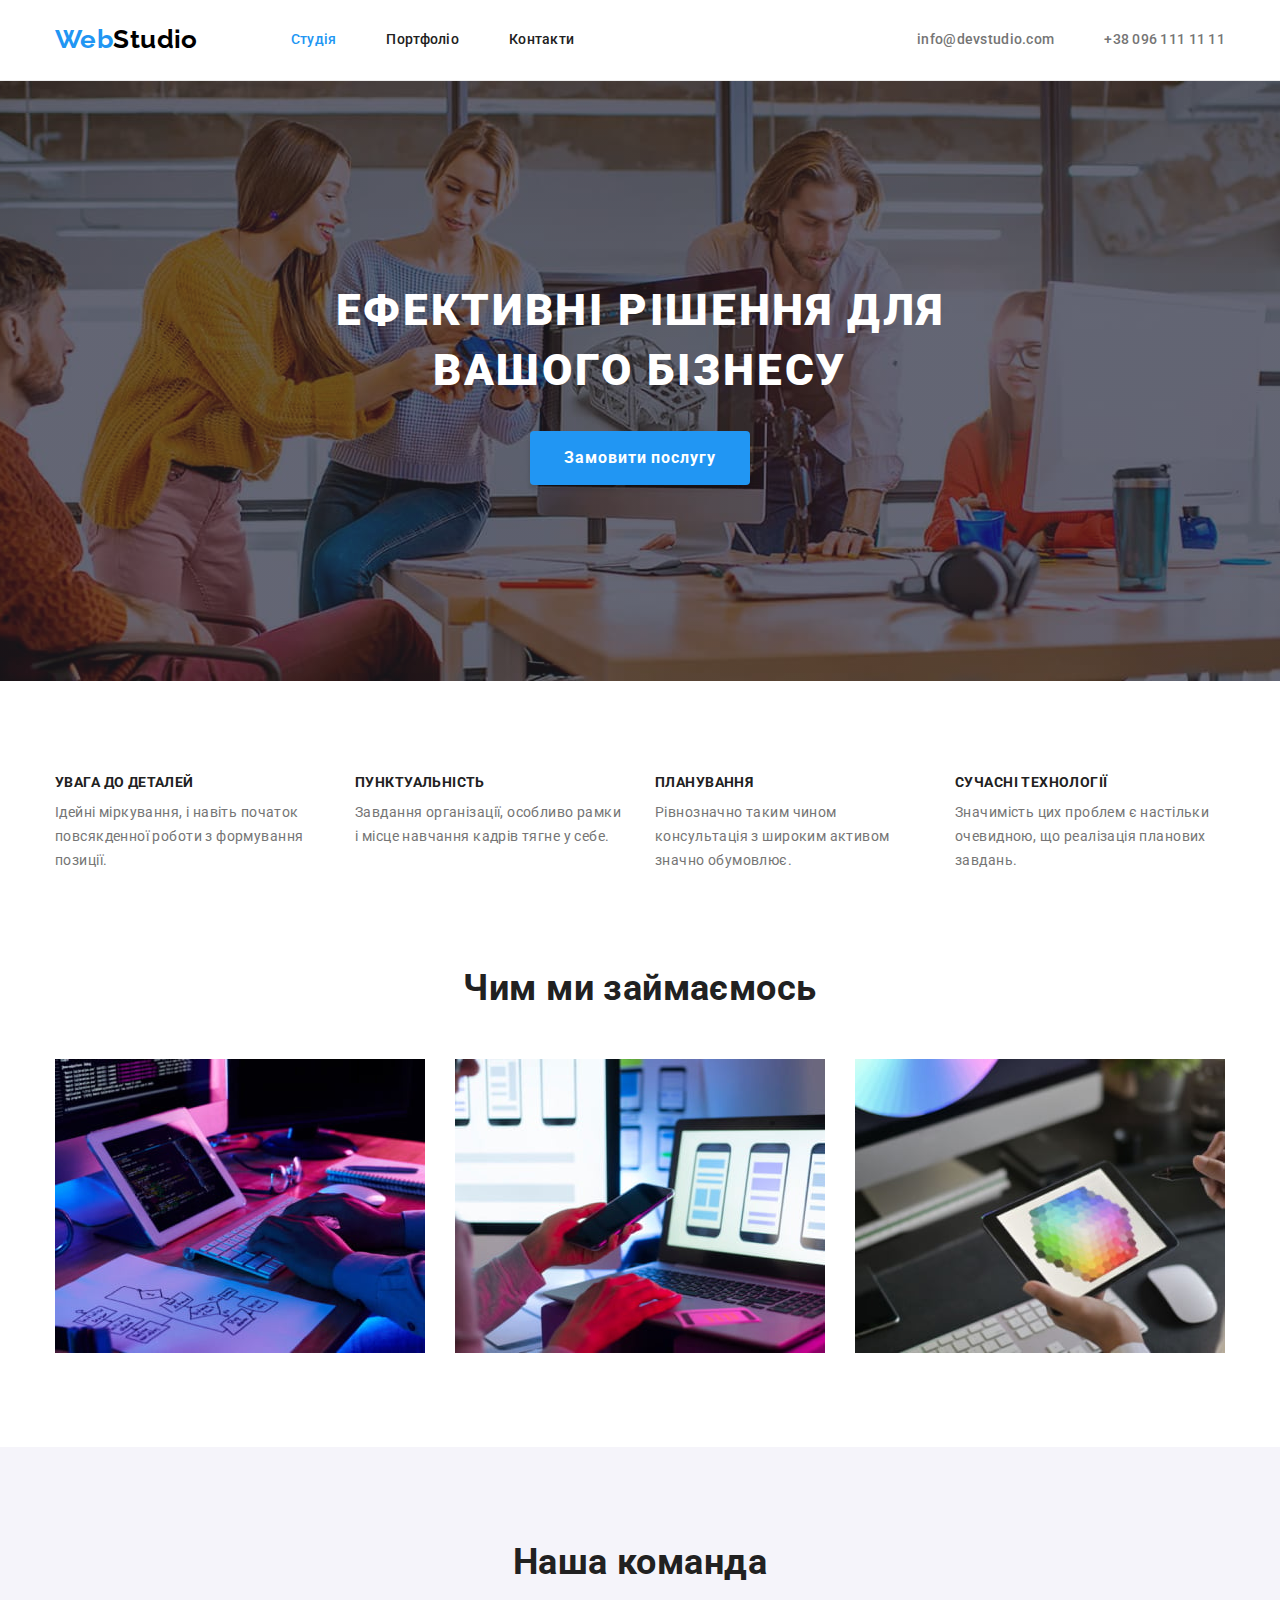
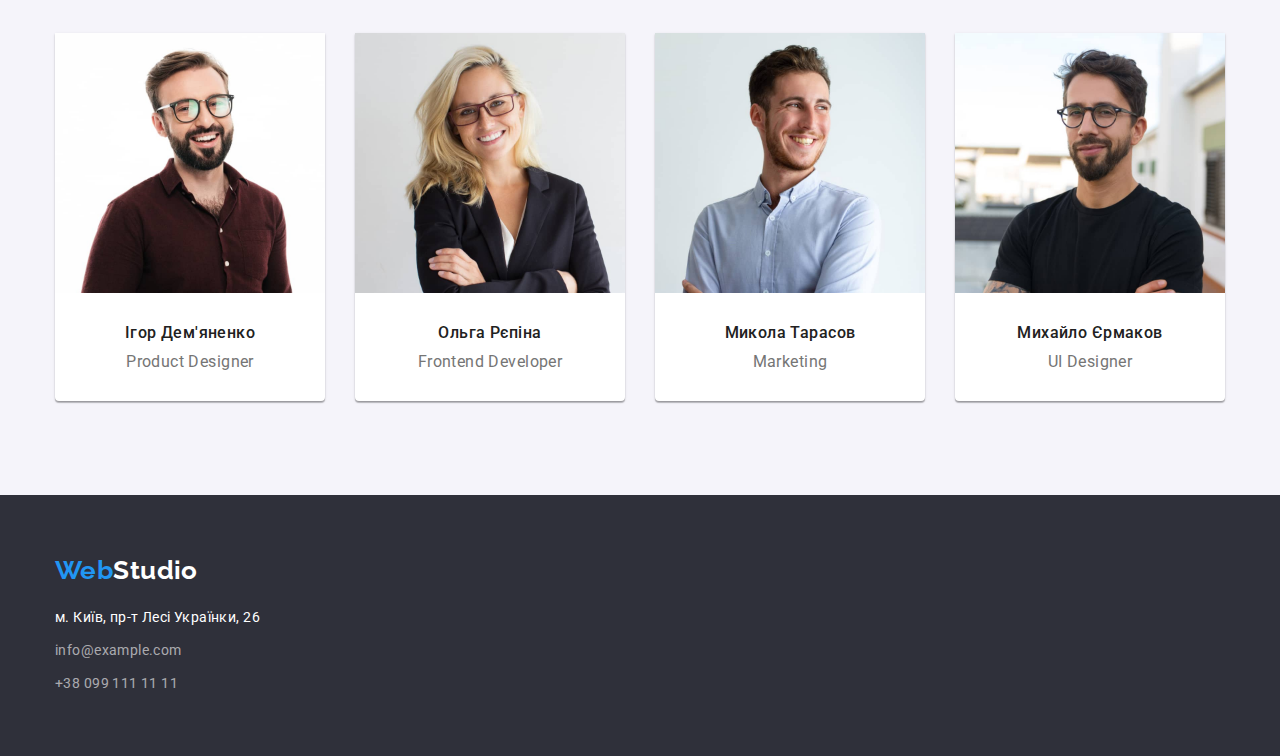
==== index.html @ bf9f51f3 "Upgrade html css" ====
<!DOCTYPE html>
<html lang="uk">
<head>
    <meta charset="UTF-8" />
    <meta http-equiv="X-UA-Compatible" content="IE=edge" />
    <meta name="viewport" content="width=device-width, initial-scale=1.0" />
    <title>Web Studio (Version 2.1)</title>
    <link
        href="https://fonts.googleapis.com/css2?family=Raleway:wght@700&family=Roboto:wght@400;500;700;900&display=swap"
        rel="stylesheet">
    <link rel="stylesheet"
        href="https://cdnjs.cloudflare.com/ajax/libs/modern-normalize/1.1.0/modern-normalize.min.css">
    <link rel="stylesheet" href="./css/styles.css">
</head>

<body>
    <!--header-->
    <header class="header">
        <div class="container">
            <nav class="nav">
                <a class="header-logo" href="./index.html"><span class="logo-web">Web</span>Studio</a>
                <ul class="main-nav">
                    <li class="main-nav-item">
                        <a class="nav-li current" href="./index.html">Студія</a>
                    </li>
                    <li class="main-nav-item">
                        <a class="nav-li" href="./portfolio.html">Портфоліо</a>
                    </li>
                    <li class="main-nav-item"><a class="nav-li" href="">Контакти</a></li>
                </ul>
            </nav>
            <ul class="header-contacts">
                <li class="header-contacts-item">
                    <a class="contacts-links" href="mailto:info@devstudio.com">info@devstudio.com</a>
                </li>
                <li class="header-contacts-item">
                    <a class="contacts-links" href="tel:+380961111111">+38 096 111 11 11</a>
                </li>
            </ul>
        </div>
    </header>

    <main>
        <!-- hero -->
        <section class="main-section">
            <div class="container">
                <h1 class="main-title">Ефективні рішення для вашого бізнесу</h1>
                <button class="main-btn" type="button">Замовити послугу</button>
            </div>
        </section>

        <section class="section preference">
            <div class="container">
                <h2 class="visually-hidden">Наші переваги</h2>
                <ul class="preference-list">
                    <li class="preference-item">
                        <h3 class="preference-title">Увага до деталей</h3>
                        <p class="preference-descr">
                            Ідейні міркування, і навіть початок повсякденної роботи з формування позиції.
                        </p>
                    </li>
                    <li class="preference-item">
                        <h3 class="preference-title">Пунктуальність</h3>
                        <p class="preference-descr">
                            Завдання організації, особливо рамки і місце навчання кадрів тягне у себе.
                        </p>
                    </li>
                    <li class="preference-item">
                        <h3 class="preference-title">Планування</h3>
                        <p class="preference-descr">
                            Рівнозначно таким чином консультація з широким активом значно обумовлює.
                        </p>
                    </li>
                    <li class="preference-item">
                        <h3 class="preference-title">Сучасні технології</h3>
                        <p class="preference-descr">
                            Значимість цих проблем є настільки очевидною, що реалізація планових завдань.
                        </p>
                    </li>
                </ul>
            </div>
        </section>

        <!--work-->
        <section class="section work">
            <div class="container">
                <h2 class="work-title">Чим ми займаємось</h2>
                <ul class="work-list">
                    <li class="work-item">
                        <img class="picture" src="./images/box-1.jpg" alt="Фото з компьютером" width="370"
                            height="294" />
                    </li>
                    <li class="work-item">
                        <img class="picture" src="./images/box-2.jpg" alt="Фото з ноутбуком" width="370" height="294" />
                    </li>
                    <li class="work-item">
                        <img class="picture" src="./images/box-3.jpg" alt="Фото з планшетом" width="370" height="294" />
                    </li>
                </ul>
            </div>
        </section>

        <!--team-->
        <section class="section team">
            <div class="container">
                <h2 class="team-title">Наша команда</h2>
                <ul class="team-list">
                    <li class="team-member">
                        <img class="picture" src="./images/img-1.jpg" alt="Ігор Дем'яненко Дизайнер в команді"
                            width="270" height="260" />
                        <div class="team-card">
                            <h3 class="member-team-title">Ігор Дем'яненко</h3>
                            <p class="member-team-descr">Product Designer</p>
                        </div>
                    </li>
                    <li class="team-member">
                        <img class="picture" src="./images/img-2.jpg" alt="Ольга Рєпіна Розробник в команді" width="270"
                            height="260" />
                        <div class="team-card">
                            <h3 class="member-team-title">Ольга Рєпіна</h3>
                            <p class="member-team-descr">Frontend Developer</p>
                        </div>
                    </li>
                    <li class="team-member">
                        <img class="picture" src="./images/img-3.jpg" alt="Микола Тарасов Маркетолог в команді"
                            width="270" height="260" />
                        <div class="team-card">
                            <h3 class="member-team-title">Микола Тарасов</h3>
                            <p class="member-team-descr">Marketing</p>
                        </div>
                    </li>
                    <li class="team-member">
                        <img class="picture" src="./images/img-4.jpg" alt="Михайло Єрмаков Дизайнер в команді"
                            width="270" height="260" />
                        <div class="team-card">
                            <h3 class="member-team-title">Михайло Єрмаков</h3>
                            <p class="member-team-descr">UI Designer</p>
                        </div>
                    </li>
                </ul>
            </div>
        </section>
    </main>

    <!--footer-->
    <footer class="footer">
        <div class="container">
            <a class="footer-logo" href="./index.html"><span class="logo-web">Web</span>Studio</a>
            <address class="footer-adress">
                <ul>
                    <li class="adress-item"><a
                            href="https://www.google.com/maps/place/бульвар+Лесі+Українки,+26,+Київ,+02000/@50.4265807,30.5361971,17z/data=!3m1!4b1!4m5!3m4!1s0x40d4cf0e033ecbe9:0x57a4dffefec77da0!8m2!3d50.4265807!4d30.5383858"
                            target="_blank" rel="noreferrer noopener" class="address-map-link">м. Київ, пр-т Лесі
                            Українки, 26</a></li>
                    <li class="adress-item">
                        <a class="footer-contacts" href="mailto:info@example.com">info@example.com</a>
                    </li>
                    <li class="adress-item">
                        <a class="footer-contacts" href="tel:+380991111111">+38 099 111 11 11</a>
                    </li>
                </ul>
            </address>
        </div>
    </footer>
</body>

</html>
---- css/styles.css ----
:root {
    --primary-text-color: #757575;
    --title-text-color: #212121;
    --accent-color: #2196f3;
    --logo-header-color: #000000;
    --footer-contact-text: rgba(255, 255, 255, 0.6);
    --primary-white-color: #ffffff;
    --intermediate-background-color: #f5f4fa;
    --secondary-background-color: #2f303a;
    --hover-main-btn: #188ce8;
    --font-family-primary: 'Roboto', sans-serif;
    --border-color: #ececec;
    --border-portfolio-color: #eeeeee;
}

/* normalize */
html {
    box-sizing: border-box;
}

*,
*::before,
*::after {
    box-sizing: inherit;
}

h1,
h2,
h3,
p {
    margin-top: 0;
    margin-bottom: 0;
}

ul {
    list-style: none;
    padding: 0;
    margin: 0;
}

a {
    text-decoration: none;
    color: inherit;
}

address {
    font-style: normal;
}

/* base */
body {
    color: var(--primary-text-color);
    font-family: var(--font-family-primary);
    font-size: 14px;
    line-height: 1.7;
    letter-spacing: 0.03em;
    background-color: var(--primary-white-color);
}

.section {
    padding-top: 94px;
    padding-bottom: 94px;
}

.container {
    width: 1200px;
    margin-left: auto;
    margin-right: auto;
    padding-left: 15px;
    padding-right: 15px;
}

/* header */
.header-logo {
    font-family: "Raleway", sans-serif;
    color: var(--logo-header-color);
    display: block;
    padding-bottom: 25px;
    padding-top: 24px;
    margin-right: 93px;
    font-weight: 700;
    font-size: 26px;
    line-height: 1.19;
}

.logo-web {
    color: var(--accent-color);
}

.nav-li {
    display: block;
    padding-top: 32px;
    padding-bottom: 32px;
    color: var(--title-text-color);
    text-decoration: none;
    font-weight: 500;
    line-height: 1.14;
    letter-spacing: 0.02em;
}

.current,
.nav-li:hover,
.nav-li:focus,
.contacts-links:hover,
.contacts-links:focus {
    color: var(--accent-color);
}

.contacts-links {
    display: block;
    padding-top: 32px;
    padding-bottom: 32px;
    text-decoration: none;
    color: var(--primary-text-color);
    font-weight: 500;
    line-height: 1.14;
    letter-spacing: 0.02em;
}

.container {
    width: 1200px;
    padding-left: 15px;
    padding-right: 15px;
    margin: auto;
}

.header {
    border-bottom: 1px solid var(--border-color);
}

.main-nav,
.header-contacts,
.nav {
    display: flex;
}

.header .container {
    display: flex;
    justify-content: space-between;
}

.main-nav-item:not(:last-child),
.header-contacts-item:nth-child(1) {
    margin-right: 50px;
}

/* hero */

.main-section {
    max-width: 1600px;
    height: 600px;
    margin-left: auto;
    margin-right: auto;
    background-color: var(--secondary-background-color);
    background-image: linear-gradient(rgba(47, 48, 58, 0.4),
    rgba(47, 48, 58, 0.4)),
    url(/images/header-img.jpg);
    background-size: cover;
    background-repeat: no-repeat;
    background-position: center;
    padding-top: 200px;
    padding-bottom: 200px;
    text-align: center;
}

.main-title {
    margin-bottom: 30px;
    padding-left: 252px;
    padding-right: 252px;
    color: var(--primary-white-color);
    font-weight: 900;
    font-size: 44px;
    line-height: 1.36;
    letter-spacing: 0.06em;
    text-transform: uppercase;
}

.main-btn {
    background-color: var(--accent-color);
    color: var(--primary-white-color);
    box-shadow: 0px 4px 4px rgba(0, 0, 0, 0.15);
    border-color: transparent;
    cursor: pointer;
    border-radius: 4px;
    font-weight: 700;
    font-size: 16px;
    letter-spacing: 0.06em;
    line-height: 1.88;
    font-size: 16px;
    min-width: 200px;
    padding: 10px 32px;
}

.main-btn:hover,
.main-btn:focus {
    background-color: var(--hover-main-btn);
}

.preference-title {
    margin-bottom: 10px;
    color: var(--title-text-color);
    font-weight: 700;
    font-size: 14px;
    line-height: 1.14;
    text-transform: uppercase;
}

.preference-descr {
    color: var(--primary-text-color);
    line-height: 1.71;
}

.visually-hidden {
    position: absolute;
    width: 1px;
    height: 1px;
    margin: -1px;
    border: 0;
    padding: 0;
    white-space: nowrap;
    clip-path: inset(100%);
    clip: rect(0 0 0 0);
    overflow: hidden;
}

.preference-list {
    display: flex;
}

.preference-item {
    width: 270px;
}

.preference-item:not(:last-child) {
    margin-right: 30px;
}

.section.work {
    padding-top: 0px;
}

.work-title,
.team-title {
    margin-bottom: 50px;
    color: var(--title-text-color);
    font-weight: 700;
    font-size: 36px;
    line-height: 1.17;
    text-align: center;
}

.work-list {
    display: flex;
    justify-content: space-between;
}

.work-item {
    display: block;
}

.team {
    padding-top: 94px;
    padding-bottom: 94px;
    background-color: var(--intermediate-background-color);
}

.member-team-title {
    margin-bottom: 10px;
    color: var(--title-text-color);
    font-weight: 500;
    font-size: 16px;
    line-height: 1.19;
}

.member-team-descr {
    color: var(--primary-text-color);
    font-size: 16px;
    line-height: 1.19;
}

.team-list {
    display: flex;
    justify-content: space-between;
}

.team-card {
    padding-top: 30px;
    padding-bottom: 30px;
    text-align: center;
}

.team-member {
    box-shadow: 0px 1px 3px rgba(0, 0, 0, 0.12), 0px 1px 1px rgba(0, 0, 0, 0.14), 0px 2px 1px rgba(0, 0, 0, 0.2);
    border-radius: 0px 0px 4px 4px;
    background-color: var(--primary-white-color);
}

/* Page portfolio */

.filter-list {
    display: flex;
    justify-content: center;
    margin-bottom: 50px;
}

.filter-item:not(:last-child) {
    margin-right: 10px;
}

.filter-btn {
    min-width: 73px;
    padding: 6px 22px;
    color: var(--title-text-color);
    background-color: var(--intermediate-background-color);
    cursor: pointer;
    font-weight: 500;
    font-size: 16px;
    line-height: 1.62;
    border-color: transparent;
    border-radius: 4px;
}

.filter-btn:hover,
.filter-btn:focus {
    color: var(--primary-white-color);
    background-color: var(--accent-color);
    box-shadow: 0px 3px 1px rgba(0, 0, 0, 0.1), 0px 1px 2px rgba(0, 0, 0, 0.08), 0px 2px 2px rgba(0, 0, 0, 0.12);
}

.portfolio-list {
    display: flex;
    flex-wrap: wrap;
}

.portfolio-list-item {
    flex-basis: calc((100% - 60px) / 3);
    margin-right: 30px;
    margin-bottom: 30px;
}

.portfolio-list-item:nth-child(3n) {
    margin-right: 0px;
}

.portfolio-list-item:nth-child(n + 7) {
    margin-bottom: 0px;
}

.picture {
    display: block;
    max-width: 100%;
    height: auto;
}

.card-bottom {
    padding-bottom: 20px;
    padding-top: 20px;
    padding-left: 24px;
    border: 1px solid var(--border-portfolio-color);
    border-top-width: 0px;
}

.portfolio-list-title {
    margin-bottom: 4px;
    color: var(--title-text-color);
    font-weight: 700;
    font-size: 18px;
    line-height: 2;
    letter-spacing: 0.06em;
}

.portfolio-list-descr {
    color: var(--primary-text-color);
    font-size: 16px;
    line-height: 1.88;
}


/* footer */
.footer {
    padding-top: 60px;
    padding-bottom: 60px;
    background-color: var(--secondary-background-color);
}

.footer-logo {
    display: inline-block;
    margin-bottom: 20px;
    font-family: "Raleway", sans-serif;
    color: var(--primary-white-color);
    text-decoration: none;
    font-weight: 700;
    font-size: 26px;
    line-height: 1.19;
}

.footer-adress {
    color: var(--primary-white-color);
    font-style: normal;
    line-height: 1.71;
}

.footer-contacts {
    text-decoration: none;
    color: var(--footer-contact-text);
}

.adress-item:nth-child(-n + 2) {
    margin-bottom: 9px;
}

.footer-contacts:hover,
.footer-contacts:focus {
    color: var(--accent-color);
}
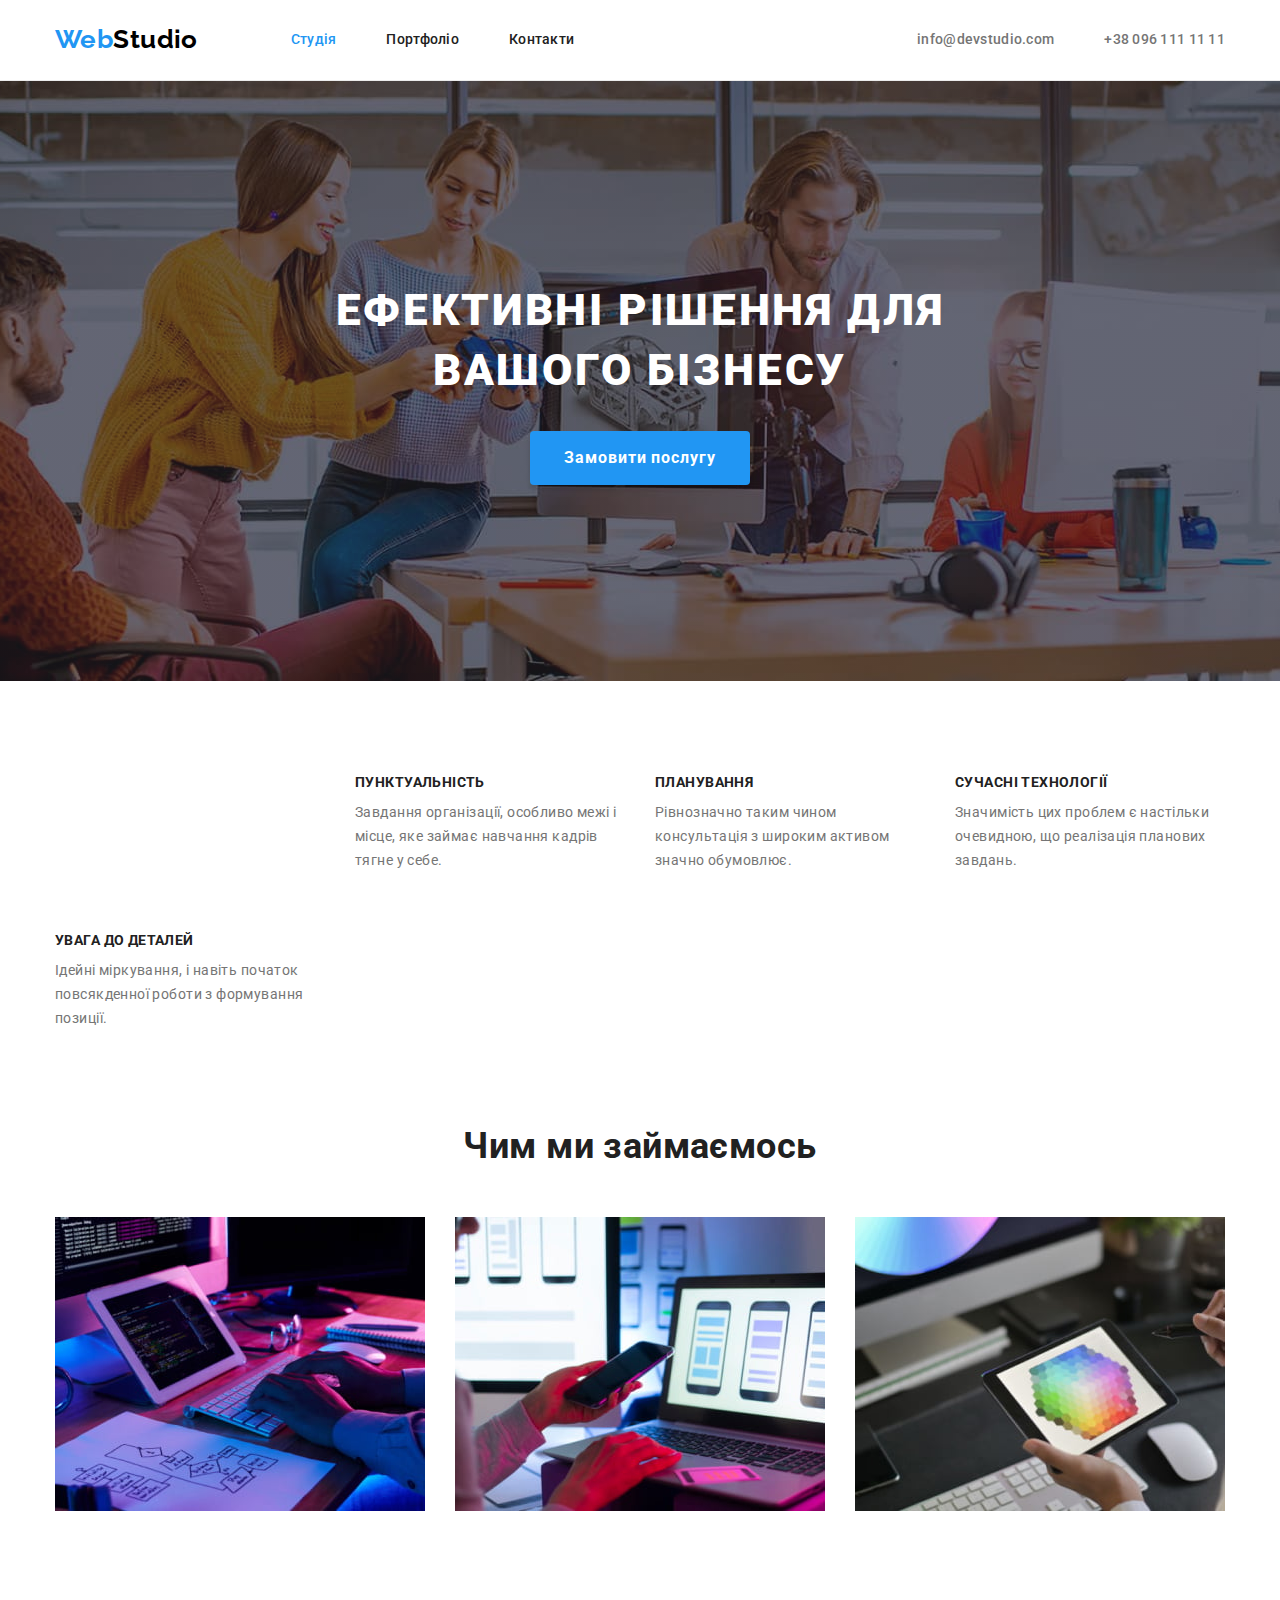
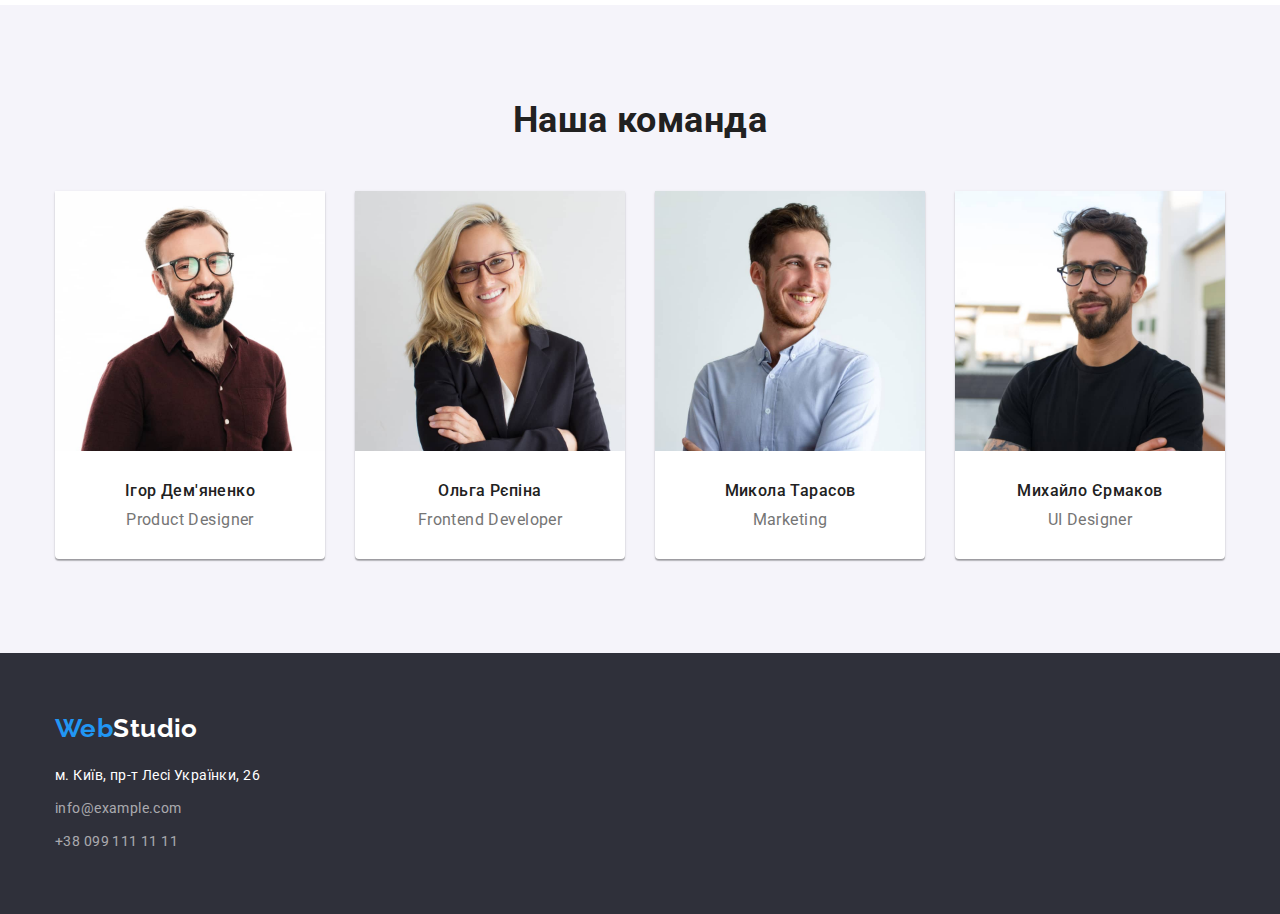
==== commit e47d29ec: "Update html css" ====
--- a/index.html
+++ b/index.html
@@ -31,7 +31,9 @@
             </nav>
             <ul class="header-contacts">
                 <li class="header-contacts-item">
+                    
                     <a class="contacts-links" href="mailto:info@devstudio.com">info@devstudio.com</a>
+                    
                 </li>
                 <li class="header-contacts-item">
                     <a class="contacts-links" href="tel:+380961111111">+38 096 111 11 11</a>
@@ -54,15 +56,22 @@
                 <h2 class="visually-hidden">Наші переваги</h2>
                 <ul class="preference-list">
                     <li class="preference-item">
+                        <div class="preference-item-div">
+                            <svg class="preference-icon" width="70px" heigth="70px">
+
+                            </svg>
+
+                            
                         <h3 class="preference-title">Увага до деталей</h3>
                         <p class="preference-descr">
                             Ідейні міркування, і навіть початок повсякденної роботи з формування позиції.
                         </p>
+                        </div>
                     </li>
                     <li class="preference-item">
                         <h3 class="preference-title">Пунктуальність</h3>
                         <p class="preference-descr">
-                            Завдання організації, особливо рамки і місце навчання кадрів тягне у себе.
+                            Завдання організації, особливо межі і місце, яке займає навчання кадрів тягне у себе.
                         </p>
                     </li>
                     <li class="preference-item">
--- a/css/styles.css
+++ b/css/styles.css
@@ -11,17 +11,14 @@
     --font-family-primary: 'Roboto', sans-serif;
     --border-color: #ececec;
     --border-portfolio-color: #eeeeee;
+    --hero-background: #c4c4c4;
 }
 
 /* normalize */
-html {
-    box-sizing: border-box;
-}
-
 *,
 *::before,
 *::after {
-    box-sizing: inherit;
+    box-sizing: border-box;
 }
 
 h1,
@@ -107,10 +104,10 @@
 }
 
 .contacts-links {
-    display: block;
+    display: flex;
+    align-items: center;
     padding-top: 32px;
     padding-bottom: 32px;
-    text-decoration: none;
     color: var(--primary-text-color);
     font-weight: 500;
     line-height: 1.14;
@@ -151,10 +148,10 @@
     height: 600px;
     margin-left: auto;
     margin-right: auto;
-    background-color: var(--secondary-background-color);
+    background-color: var(--hero-background);
     background-image: linear-gradient(rgba(47, 48, 58, 0.4),
     rgba(47, 48, 58, 0.4)),
-    url(/images/header-img.jpg);
+    url(../images/header-img.jpg);
     background-size: cover;
     background-repeat: no-repeat;
     background-position: center;
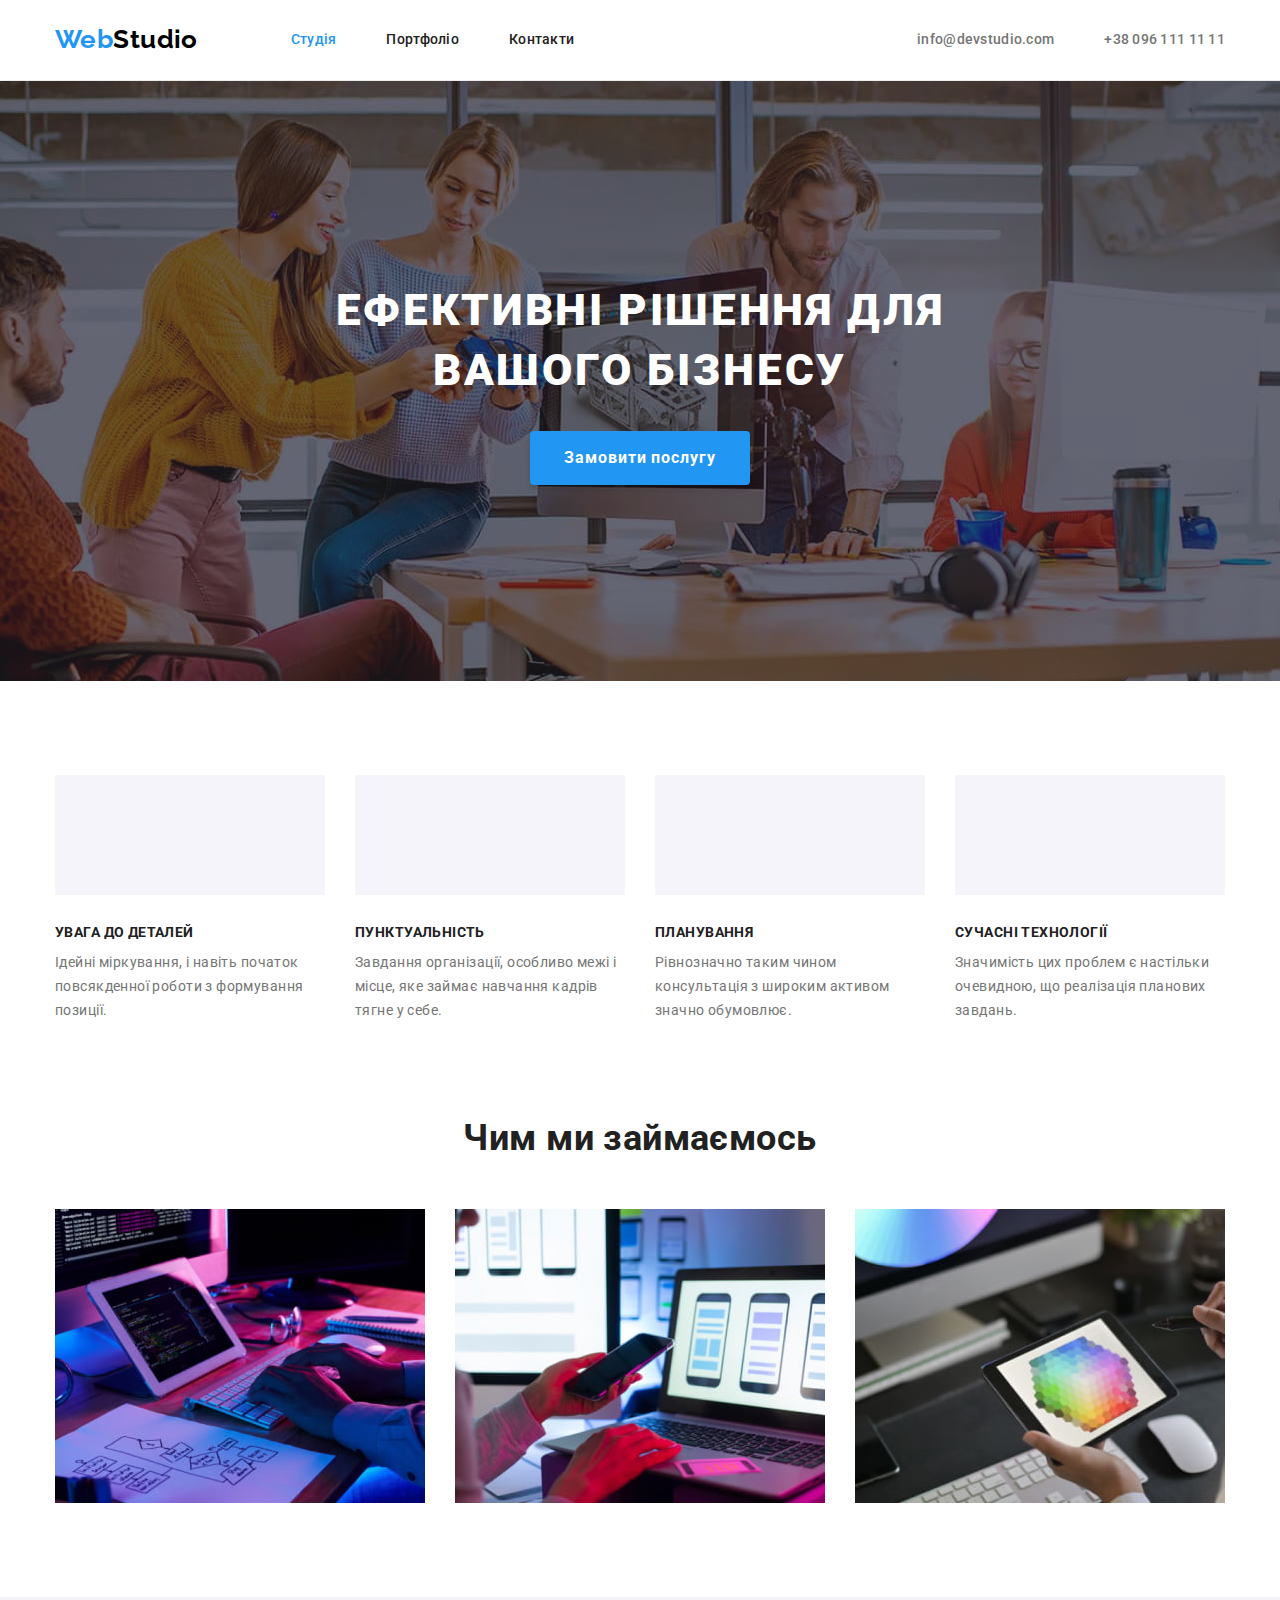
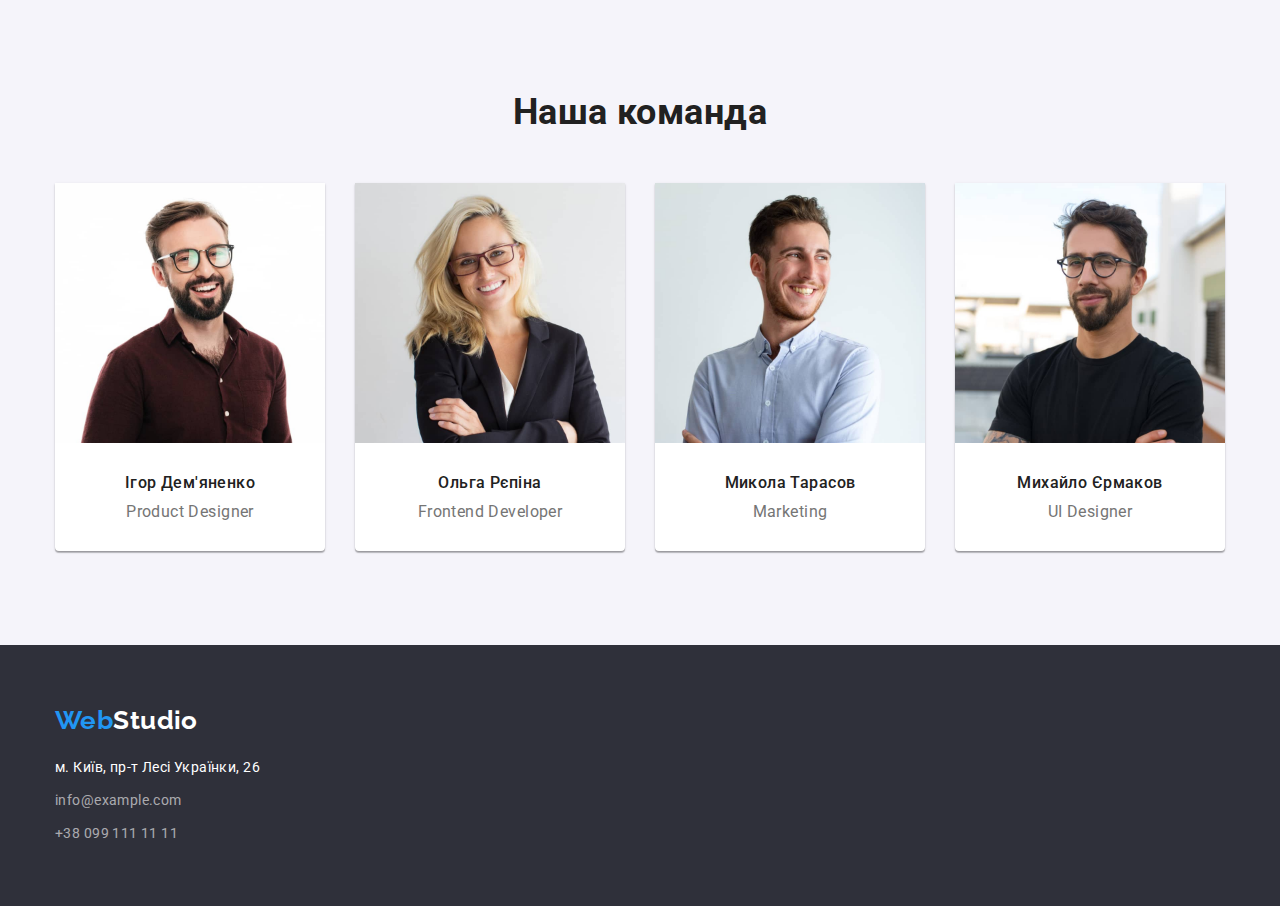
==== commit 285d61a1: "update html css" ====
--- a/index.html
+++ b/index.html
@@ -32,7 +32,11 @@
             <ul class="header-contacts">
                 <li class="header-contacts-item">
                     
-                    <a class="contacts-links" href="mailto:info@devstudio.com">info@devstudio.com</a>
+                    <a class="contacts-links" href="mailto:info@devstudio.com">
+                        <svg class="header-icon" width="16px" height="12px">
+                            <use href="./images/sprite-icon.svg#icon-header-mail-icon"></use>
+                        </svg>
+                        info@devstudio.com</a>
                     
                 </li>
                 <li class="header-contacts-item">
@@ -58,29 +62,40 @@
                     <li class="preference-item">
                         <div class="preference-item-div">
                             <svg class="preference-icon" width="70px" heigth="70px">
-
                             </svg>
-
-                            
+                        </div>
                         <h3 class="preference-title">Увага до деталей</h3>
                         <p class="preference-descr">
                             Ідейні міркування, і навіть початок повсякденної роботи з формування позиції.
                         </p>
-                        </div>
+
                     </li>
                     <li class="preference-item">
+                        <div class="preference-item-div">
+                            <svg class="preference-icon" width="70px" heigth="70px">
+                                <use href="./images/sprite-icon.svg#icon-preference-clock-icon"></use>
+                            </svg>
+                        </div>
                         <h3 class="preference-title">Пунктуальність</h3>
                         <p class="preference-descr">
                             Завдання організації, особливо межі і місце, яке займає навчання кадрів тягне у себе.
                         </p>
                     </li>
                     <li class="preference-item">
+                        <div class="preference-item-div">
+                            <svg class="preference-icon" width="70px" heigth="70px">
+                            </svg>
+                        </div>
                         <h3 class="preference-title">Планування</h3>
                         <p class="preference-descr">
                             Рівнозначно таким чином консультація з широким активом значно обумовлює.
                         </p>
                     </li>
                     <li class="preference-item">
+                        <div class="preference-item-div">
+                            <svg class="preference-icon" width="70px" heigth="70px">
+                            </svg>
+                        </div>
                         <h3 class="preference-title">Сучасні технології</h3>
                         <p class="preference-descr">
                             Значимість цих проблем є настільки очевидною, що реалізація планових завдань.
--- a/css/styles.css
+++ b/css/styles.css
@@ -193,6 +193,16 @@
     background-color: var(--hover-main-btn);
 }
 
+.preference-item-div{
+    display: flex;
+    justify-content: center;
+    align-items: center;
+    width: 270px;
+    height: 120px;
+    margin-bottom: 30px;
+    background-color: var(--intermediate-background-color);
+}
+
 .preference-title {
     margin-bottom: 10px;
     color: var(--title-text-color);
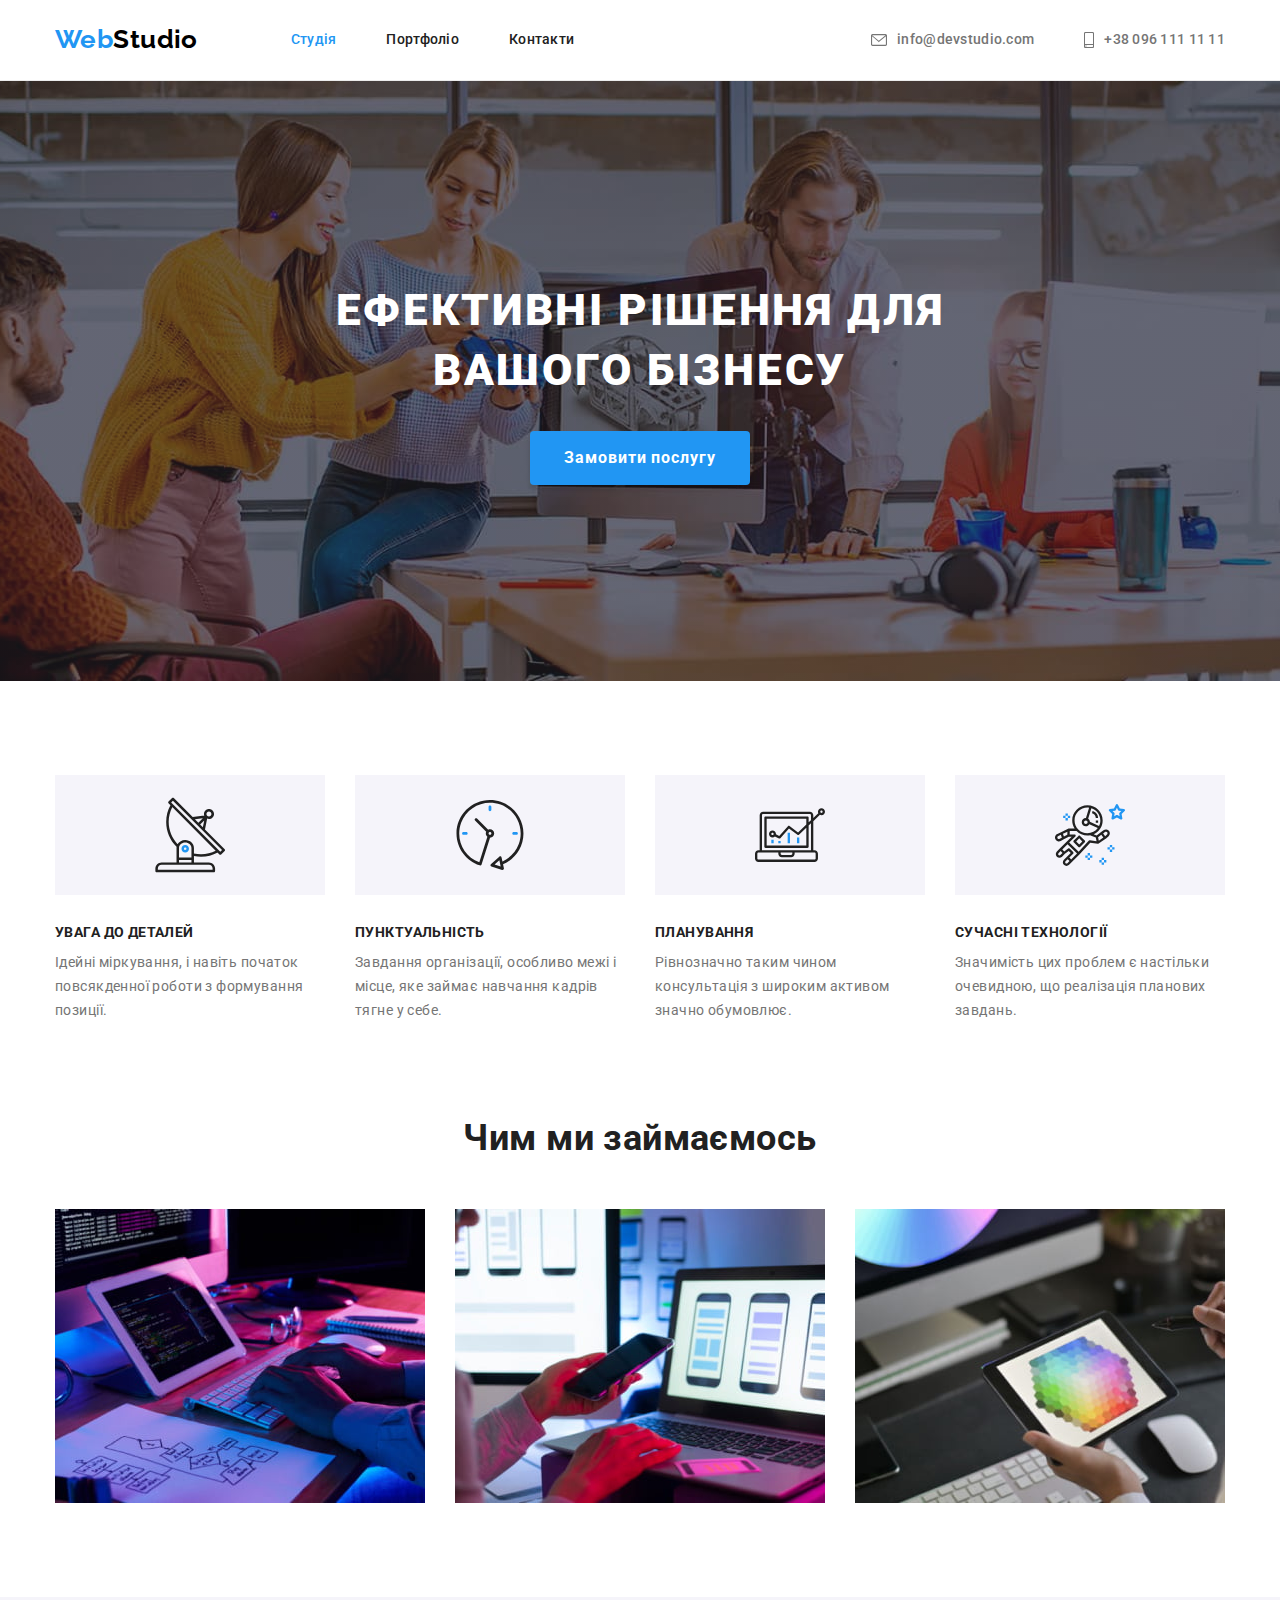
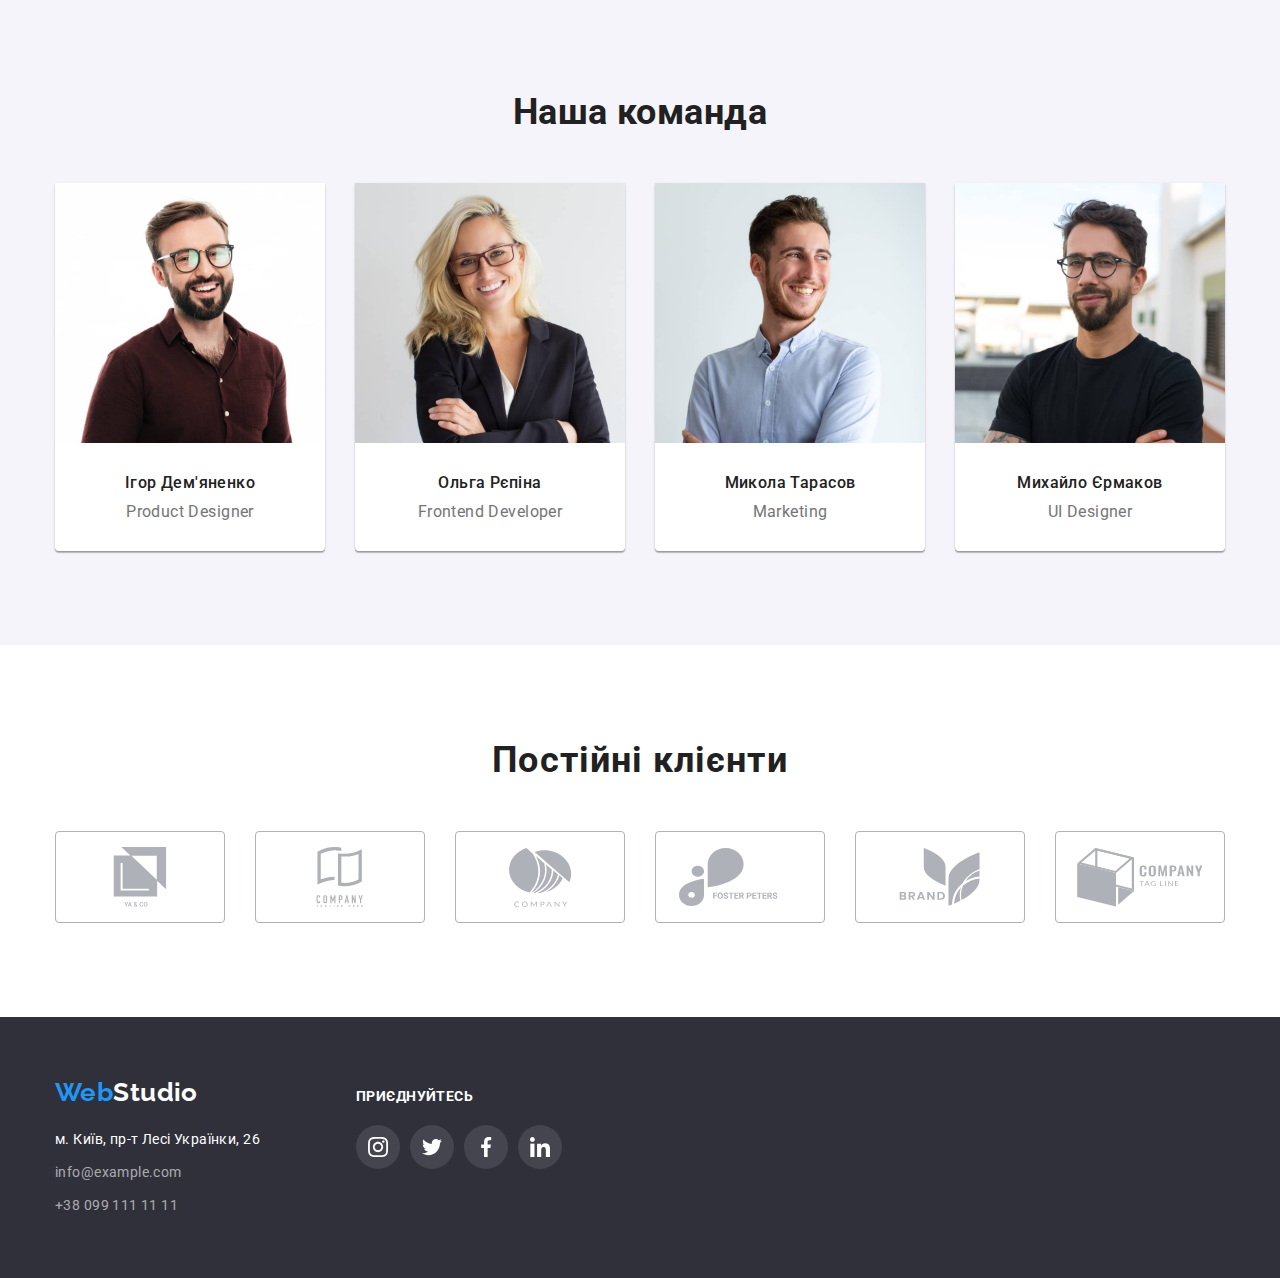
==== commit 2ce1f167: "Update hyml css" ====
--- a/index.html
+++ b/index.html
@@ -34,13 +34,17 @@
                     
                     <a class="contacts-links" href="mailto:info@devstudio.com">
                         <svg class="header-icon" width="16px" height="12px">
-                            <use href="./images/sprite-icon.svg#icon-header-mail-icon"></use>
+                            <use href="./images/symbol-defs.svg#header-mail-icon"></use>
                         </svg>
                         info@devstudio.com</a>
                     
                 </li>
                 <li class="header-contacts-item">
-                    <a class="contacts-links" href="tel:+380961111111">+38 096 111 11 11</a>
+                    <a class="contacts-links" href="tel:+380961111111">
+                        <svg class="header-icon" width="10px" height="16px">
+                            <use href="./images/symbol-defs.svg#header-smartphone-icon"></use>
+                        </svg>
+                        +38 096 111 11 11</a>
                 </li>
             </ul>
         </div>
@@ -54,7 +58,6 @@
                 <button class="main-btn" type="button">Замовити послугу</button>
             </div>
         </section>
-
         <section class="section preference">
             <div class="container">
                 <h2 class="visually-hidden">Наші переваги</h2>
@@ -62,18 +65,18 @@
                     <li class="preference-item">
                         <div class="preference-item-div">
                             <svg class="preference-icon" width="70px" heigth="70px">
+                                <use href="./images/symbol-defs.svg#icon-preference-details-icon"></use>
                             </svg>
                         </div>
                         <h3 class="preference-title">Увага до деталей</h3>
                         <p class="preference-descr">
                             Ідейні міркування, і навіть початок повсякденної роботи з формування позиції.
                         </p>
-
                     </li>
                     <li class="preference-item">
                         <div class="preference-item-div">
                             <svg class="preference-icon" width="70px" heigth="70px">
-                                <use href="./images/sprite-icon.svg#icon-preference-clock-icon"></use>
+                                <use href="./images/symbol-defs.svg#icon-preference-clock-icon"></use>
                             </svg>
                         </div>
                         <h3 class="preference-title">Пунктуальність</h3>
@@ -84,6 +87,7 @@
                     <li class="preference-item">
                         <div class="preference-item-div">
                             <svg class="preference-icon" width="70px" heigth="70px">
+                                <use href="./images/symbol-defs.svg#icon-preference-diagram-icon"></use>
                             </svg>
                         </div>
                         <h3 class="preference-title">Планування</h3>
@@ -94,6 +98,7 @@
                     <li class="preference-item">
                         <div class="preference-item-div">
                             <svg class="preference-icon" width="70px" heigth="70px">
+                                <use href="./images/symbol-defs.svg#icon-preference-astronaut-icon"></use>
                             </svg>
                         </div>
                         <h3 class="preference-title">Сучасні технології</h3>
@@ -166,24 +171,148 @@
         </section>
     </main>
 
+    <!--clients-->
+
+    <section class="section clients">
+        <div class="container">
+            <p class="clients-title">Постійні клієнти</p>
+
+            <ul class="clients-list">
+                <li class="clients-item">
+                    <a class="clients-link" href="#">
+                        <div class="clients-border">
+                            <svg class="clients-logo" widht="106" height="60px" aria-label="Перша компанія">
+                                <use href="./images/symbol-defs.svg#icon-company-1">
+                                </use> 
+                            </svg>
+                        </div>
+                    </a>
+                </li>
+                <li class="clients-item">
+                    <a class="clients-link" href="#">
+                        <div class="clients-border">
+                            <svg class="clients-logo" widht="106" height="60px" aria-label="Перша компанія">
+                                <use href="./images/symbol-defs.svg#icon-company-2">
+                                </use>
+                            </svg>
+                        </div>
+                    </a>
+                </li>
+                <li class="clients-item">
+                    <a class="clients-link" href="#">
+                        <div class="clients-border">
+                            <svg class="clients-logo" widht="106" height="60px" aria-label="Перша компанія">
+                                <use href="./images/symbol-defs.svg#icon-company-3">
+                                </use>
+                            </svg>
+                        </div>
+                    </a>
+                </li>
+                <li class="clients-item">
+                    <a class="clients-link" href="#">
+                        <div class="clients-border">
+                            <svg class="clients-logo" widht="106" height="60px" aria-label="Перша компанія">
+                                <use href="./images/symbol-defs.svg#icon-company-4">
+                                </use>
+                            </svg>
+                        </div>
+                    </a>
+                </li>
+                <li class="clients-item">
+                    <a class="clients-link" href="#">
+                        <div class="clients-border">
+                            <svg class="clients-logo" widht="106" height="60px" aria-label="Перша компанія">
+                                <use href="./images/symbol-defs.svg#icon-company-5">
+                                </use>
+                            </svg>
+                        </div>
+                    </a>
+                </li>
+                <li class="clients-item">
+                    <a class="clients-link" href="#">
+                        <div class="clients-border">
+                            <svg class="clients-logo" widht="106" height="60px" aria-label="Перша компанія">
+                                <use href="./images/symbol-defs.svg#icon-company-6">
+                                </use>
+                            </svg>
+                        </div>
+                    </a>
+                </li>
+            </ul>
+        </div>
+    </section>
+
     <!--footer-->
     <footer class="footer">
         <div class="container">
+            <div class="footer-address">
             <a class="footer-logo" href="./index.html"><span class="logo-web">Web</span>Studio</a>
-            <address class="footer-adress">
+            <address class="footer-item">
                 <ul>
-                    <li class="adress-item"><a
+                    <li class="address-item"><a
                             href="https://www.google.com/maps/place/бульвар+Лесі+Українки,+26,+Київ,+02000/@50.4265807,30.5361971,17z/data=!3m1!4b1!4m5!3m4!1s0x40d4cf0e033ecbe9:0x57a4dffefec77da0!8m2!3d50.4265807!4d30.5383858"
                             target="_blank" rel="noreferrer noopener" class="address-map-link">м. Київ, пр-т Лесі
                             Українки, 26</a></li>
-                    <li class="adress-item">
+                    <li class="address-item">
                         <a class="footer-contacts" href="mailto:info@example.com">info@example.com</a>
                     </li>
-                    <li class="adress-item">
+                    <li class="address-item">
                         <a class="footer-contacts" href="tel:+380991111111">+38 099 111 11 11</a>
                     </li>
                 </ul>
             </address>
+            </div>
+
+            <div class="footer-links">
+                <p class="appeal">Приєднуйтесь</p>
+                <ul class="footer-net">
+                    <li class="footer-net-item">
+                        <a class="net-link" href="#"></a>
+                        <div class="cirkle-icon">
+                            <svg class="footer-icon" width="20px" height="20px">
+                                <use href="./images/symbol-defs.svg#icon-instagram-1">
+
+                                </use>
+                            </svg>
+                        </div>
+                    </li>
+                    <li class="footer-net-item">
+                        <a class="net-link" href="#"></a>
+                        <div class="cirkle-icon">
+                            <svg class="footer-icon" width="20px" height="20px">
+                                <use href="./images/symbol-defs.svg#icon-twitter-2">
+                    
+                                </use>
+                            </svg>
+                        </div>
+                    </li>
+
+                    <li class="footer-net-item">
+                        <a class="net-link" href="#"></a>
+                        <div class="cirkle-icon">
+                            <svg class="footer-icon" width="20px" height="20px">
+                                <use href="./images/symbol-defs.svg#icon-facebook-3">
+                    
+                                </use>
+                            </svg>
+                        </div>
+                    </li>
+
+                    <li class="footer-net-item">
+                        <a class="net-link" href="#"></a>
+                        <div class="cirkle-icon">
+                            <svg class="footer-icon" width="20px" height="20px">
+                                <use href="./images/symbol-defs.svg#icon-linkedin-4">
+                    
+                                </use>
+                            </svg>
+                        </div>
+                    </li>
+
+                </ul>
+
+
+            </div>
         </div>
     </footer>
 </body>
--- a/css/styles.css
+++ b/css/styles.css
@@ -12,6 +12,7 @@
     --border-color: #ececec;
     --border-portfolio-color: #eeeeee;
     --hero-background: #c4c4c4;
+    --client-color: #afb1b8;
 }
 
 /* normalize */
@@ -99,8 +100,15 @@
 .nav-li:hover,
 .nav-li:focus,
 .contacts-links:hover,
-.contacts-links:focus {
+.contacts-links:focus,
+.header-icon:hover,
+.header-icon:focus {
     color: var(--accent-color);
+}
+
+.header-icon{
+    fill: currentColor;
+    margin-right: 10px;;
 }
 
 .contacts-links {
@@ -265,6 +273,8 @@
     display: block;
 }
 
+/* team */
+
 .team {
     padding-top: 94px;
     padding-bottom: 94px;
@@ -301,6 +311,49 @@
     border-radius: 0px 0px 4px 4px;
     background-color: var(--primary-white-color);
 }
+
+
+/* clients */
+
+.clients-title{
+    color: var(--title-text-color);
+    font-weight: 700;
+    font-size: 36px;
+    line-height: 1.17;
+    text-align: center;
+    letter-spacing: 0.03em;
+    margin-bottom: 50px;
+}
+
+.clients-list{
+    display: flex;
+    justify-content: space-between;
+}
+
+.clients-logo{
+    fill: var(--client-color);
+}
+
+.clients-border{
+    display: flex;
+    justify-content: center;
+    align-items: center;
+    width: 170px;
+    height: 92px;
+    border: 1px solid var(--client-color);
+    border-radius: 4px;
+}
+
+.clients-link:hover .clients-logo,
+.clients-link:focus .clients-logo{
+    fill: var(--accent-color);
+}
+
+.clients-link:hover .clients-border,
+.clients-link:focus .clients-border{
+    border-color: var(--accent-color);
+}
+
 
 /* Page portfolio */
 
@@ -390,6 +443,11 @@
     background-color: var(--secondary-background-color);
 }
 
+.footer .container{
+    display: flex;
+    align-items: baseline;
+}
+
 .footer-logo {
     display: inline-block;
     margin-bottom: 20px;
@@ -401,7 +459,14 @@
     line-height: 1.19;
 }
 
-.footer-adress {
+.footer-item{
+    min-width: 231px;
+    margin-right: 70px;
+
+
+}
+
+.footer-address {
     color: var(--primary-white-color);
     font-style: normal;
     line-height: 1.71;
@@ -412,11 +477,51 @@
     color: var(--footer-contact-text);
 }
 
-.adress-item:nth-child(-n + 2) {
+.footer-links{
+    min-width: 206px;
+}
+
+.appeal{
+    margin-bottom: 20px;
+    text-transform: uppercase;
+    color: var(--primary-white-color);
+    font-weight: 700;
+    line-height: 1.14;
+}
+
+.footer .cirkle-icon{
+    background-color: rgba(255, 255, 255, 0.1);
+}
+
+.cirkle-icon{
+    display: flex;
+    justify-content: center;
+    align-items: center;
+    width: 44px;
+    height: 44px;
+    border-radius: 50%;
+    cursor: pointer;
+}
+
+.footer-icon{
+    fill: var(--primary-white-color);
+}
+
+.footer-net{
+    display: flex;
+    justify-content: space-between;
+}
+
+.address-item:nth-child(-n + 2) {
     margin-bottom: 9px;
 }
 
 .footer-contacts:hover,
-.footer-contacts:focus {
+.footer-contacts:focus{
     color: var(--accent-color);
-}+}
+
+.cirkle-icon:hover,
+.cirkle-icon:focus{
+    background-color: var(--accent-color);
+}
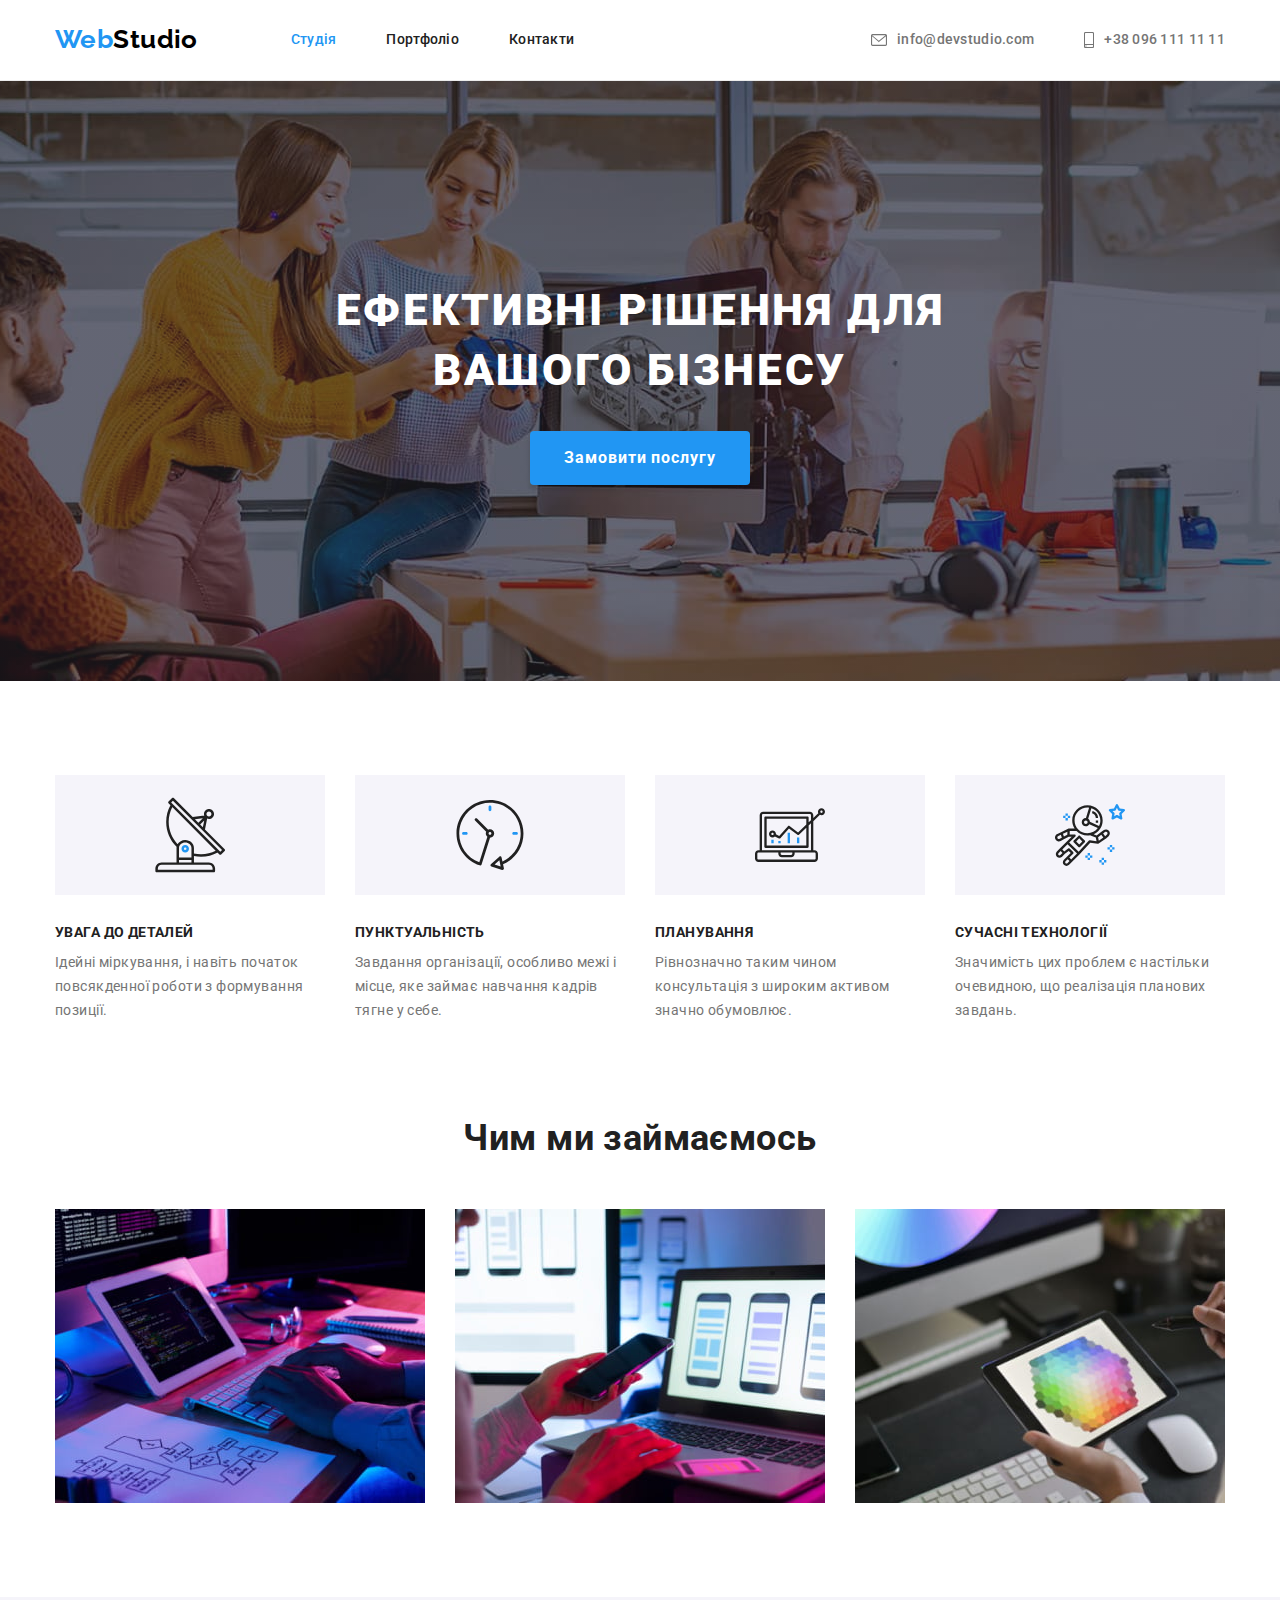
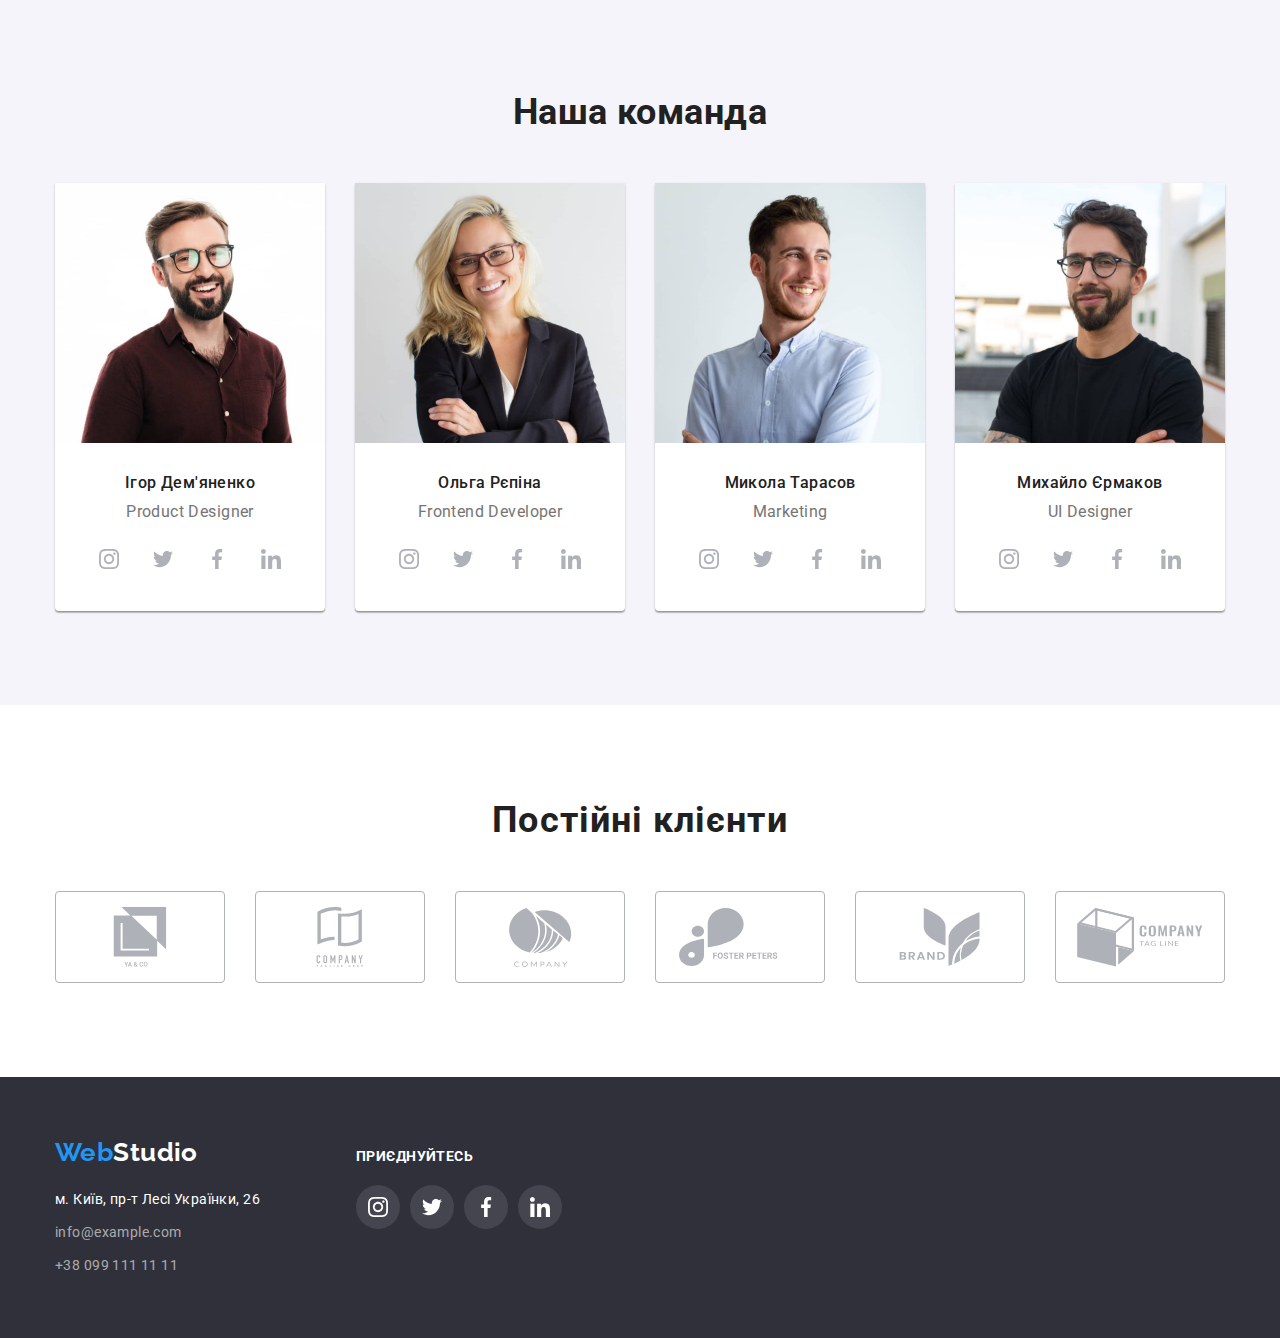
==== commit 0aadf4a9: "Update html css" ====
--- a/index.html
+++ b/index.html
@@ -140,7 +140,50 @@
                         <div class="team-card">
                             <h3 class="member-team-title">Ігор Дем'яненко</h3>
                             <p class="member-team-descr">Product Designer</p>
-                        </div>
+                            <ul class="team-net-list">
+                                <li class="team-net-item">
+                                    <a class="team-net-link" href="#">
+                                    <div class="cirkle-icon">
+                                        <svg class="team-net-icon" width="20px" height="20px">
+                                            <use href="./images/symbol-defs.svg#icon-instagram-1">
+                                            </use>
+                                        </svg>
+                                    </div>
+                                    </a>
+                                </li>
+                                <li class="team-net-item">
+                                    <a class="team-net-link" href="#">
+                                    <div class="cirkle-icon">
+                                        <svg class="team-net-icon" width="20px" height="20px">
+                                            <use href="./images/symbol-defs.svg#icon-twitter-2">
+                                            </use>
+                                        </svg>
+                                    </div>
+                                    </a>
+                                </li>
+                                <li class="team-net-item">
+                                    <a class="team-net-link" href="#">
+                                    <div class="cirkle-icon">
+                                        <svg class="team-net-icon" width="20px" height="20px">
+                                            <use href="./images/symbol-defs.svg#icon-facebook-3">
+                                            </use>
+                                        </svg>
+                                    </div>
+                                    </a>
+                                </li>
+                                <li class="team-net-item">
+                                    <a class="team-net-link" href="#">
+                                    <div class="cirkle-icon">
+                                        <svg class="team-net-icon" width="20px" height="20px">
+                                            <use href="./images/symbol-defs.svg#icon-linkedin-4">
+                                            </use>
+                                        </svg>
+                                    </div>
+                                    </a>
+                                </li>
+                            </ul>
+                        </div>
+                        
                     </li>
                     <li class="team-member">
                         <img class="picture" src="./images/img-2.jpg" alt="Ольга Рєпіна Розробник в команді" width="270"
@@ -148,6 +191,48 @@
                         <div class="team-card">
                             <h3 class="member-team-title">Ольга Рєпіна</h3>
                             <p class="member-team-descr">Frontend Developer</p>
+                            <ul class="team-net-list">
+                                <li class="team-net-item">
+                                    <a class="team-net-link" href="#">
+                                    <div class="cirkle-icon">
+                                        <svg class="team-net-icon" width="20px" height="20px">
+                                            <use href="./images/symbol-defs.svg#icon-instagram-1">
+                                            </use>
+                                        </svg>
+                                    </div>
+                                    </a>
+                                </li>
+                                <li class="team-net-item">
+                                    <a class="team-net-link" href="#">
+                                    <div class="cirkle-icon">
+                                        <svg class="team-net-icon" width="20px" height="20px">
+                                            <use href="./images/symbol-defs.svg#icon-twitter-2">
+                                            </use>
+                                        </svg>
+                                    </div>
+                                    </a>
+                                </li>
+                                <li class="team-net-item">
+                                    <a class="team-net-link" href="#">
+                                    <div class="cirkle-icon">
+                                        <svg class="team-net-icon" width="20px" height="20px">
+                                            <use href="./images/symbol-defs.svg#icon-facebook-3">
+                                            </use>
+                                        </svg>
+                                    </div>
+                                    </a>
+                                </li>
+                                <li class="team-net-item">
+                                    <a class="team-net-link" href="#">
+                                    <div class="cirkle-icon">
+                                        <svg class="team-net-icon" width="20px" height="20px">
+                                            <use href="./images/symbol-defs.svg#icon-linkedin-4">
+                                            </use>
+                                        </svg>
+                                    </div>
+                                    </a>
+                                </li>
+                            </ul>
                         </div>
                     </li>
                     <li class="team-member">
@@ -156,6 +241,48 @@
                         <div class="team-card">
                             <h3 class="member-team-title">Микола Тарасов</h3>
                             <p class="member-team-descr">Marketing</p>
+                            <ul class="team-net-list">
+                                <li class="team-net-item">
+                                    <a class="team-net-link" href="#">
+                                    <div class="cirkle-icon">
+                                        <svg class="team-net-icon" width="20px" height="20px">
+                                            <use href="./images/symbol-defs.svg#icon-instagram-1">
+                                            </use>
+                                        </svg>
+                                    </div>
+                                    </a>
+                                </li>
+                                <li class="team-net-item">
+                                    <a class="team-net-link" href="#">
+                                    <div class="cirkle-icon">
+                                        <svg class="team-net-icon" width="20px" height="20px">
+                                            <use href="./images/symbol-defs.svg#icon-twitter-2">
+                                            </use>
+                                        </svg>
+                                    </div>
+                                    </a>
+                                </li>
+                                <li class="team-net-item">
+                                    <a class="team-net-link" href="#">
+                                    <div class="cirkle-icon">
+                                        <svg class="team-net-icon" width="20px" height="20px">
+                                            <use href="./images/symbol-defs.svg#icon-facebook-3">
+                                            </use>
+                                        </svg>
+                                    </div>
+                                    </a>
+                                </li>
+                                <li class="team-net-item">
+                                    <a class="team-net-link" href="#">
+                                    <div class="cirkle-icon">
+                                        <svg class="team-net-icon" width="20px" height="20px">
+                                            <use href="./images/symbol-defs.svg#icon-linkedin-4">
+                                            </use>
+                                        </svg>
+                                    </div>
+                                    </a>
+                                </li>
+                            </ul>
                         </div>
                     </li>
                     <li class="team-member">
@@ -164,6 +291,48 @@
                         <div class="team-card">
                             <h3 class="member-team-title">Михайло Єрмаков</h3>
                             <p class="member-team-descr">UI Designer</p>
+                            <ul class="team-net-list">
+                                <li class="team-net-item">
+                                    <a class="team-net-link" href="#">
+                                    <div class="cirkle-icon">
+                                        <svg class="team-net-icon" width="20px" height="20px">
+                                            <use href="./images/symbol-defs.svg#icon-instagram-1">
+                                            </use>
+                                        </svg>
+                                    </div>
+                                    </a>
+                                </li>
+                                <li class="team-net-item">
+                                    <a class="team-net-link" href="#">
+                                    <div class="cirkle-icon">
+                                        <svg class="team-net-icon" width="20px" height="20px">
+                                            <use href="./images/symbol-defs.svg#icon-twitter-2">
+                                            </use>
+                                        </svg>
+                                    </div>
+                                    </a>
+                                </li>
+                                <li class="team-net-item">
+                                    <a class="team-net-link" href="#">
+                                    <div class="cirkle-icon">
+                                        <svg class="team-net-icon" width="20px" height="20px">
+                                            <use href="./images/symbol-defs.svg#icon-facebook-3">
+                                            </use>
+                                        </svg>
+                                    </div>
+                                    </a>
+                                </li>
+                                <li class="team-net-item">
+                                    <a class="team-net-link" href="#">
+                                    <div class="cirkle-icon">
+                                        <svg class="team-net-icon" width="20px" height="20px">
+                                            <use href="./images/symbol-defs.svg#icon-linkedin-4">
+                                            </use>
+                                        </svg>
+                                    </div>
+                                    </a>
+                                </li>
+                            </ul>
                         </div>
                     </li>
                 </ul>
@@ -172,11 +341,9 @@
     </main>
 
     <!--clients-->
-
     <section class="section clients">
         <div class="container">
             <p class="clients-title">Постійні клієнти</p>
-
             <ul class="clients-list">
                 <li class="clients-item">
                     <a class="clients-link" href="#">
@@ -262,59 +429,52 @@
                 </ul>
             </address>
             </div>
-
             <div class="footer-links">
                 <p class="appeal">Приєднуйтесь</p>
                 <ul class="footer-net">
                     <li class="footer-net-item">
-                        <a class="net-link" href="#"></a>
+                        <a class="net-link" href="#">
                         <div class="cirkle-icon">
                             <svg class="footer-icon" width="20px" height="20px">
                                 <use href="./images/symbol-defs.svg#icon-instagram-1">
-
-                                </use>
-                            </svg>
-                        </div>
+                                </use>
+                            </svg>
+                        </div>
+                        </a>
                     </li>
                     <li class="footer-net-item">
-                        <a class="net-link" href="#"></a>
+                        <a class="net-link" href="#">
                         <div class="cirkle-icon">
                             <svg class="footer-icon" width="20px" height="20px">
-                                <use href="./images/symbol-defs.svg#icon-twitter-2">
-                    
-                                </use>
-                            </svg>
-                        </div>
-                    </li>
-
+                                <use href="./images/symbol-defs.svg#icon-twitter-2">           
+                                </use>
+                            </svg>
+                        </div>
+                        </a>
+                    </li>
                     <li class="footer-net-item">
-                        <a class="net-link" href="#"></a>
+                        <a class="net-link" href="#">
                         <div class="cirkle-icon">
                             <svg class="footer-icon" width="20px" height="20px">
-                                <use href="./images/symbol-defs.svg#icon-facebook-3">
-                    
-                                </use>
-                            </svg>
-                        </div>
-                    </li>
-
+                                <use href="./images/symbol-defs.svg#icon-facebook-3">                    
+                                </use>
+                            </svg>
+                        </div>
+                        </a>
+                    </li>
                     <li class="footer-net-item">
-                        <a class="net-link" href="#"></a>
+                        <a class="net-link" href="#">
                         <div class="cirkle-icon">
                             <svg class="footer-icon" width="20px" height="20px">
-                                <use href="./images/symbol-defs.svg#icon-linkedin-4">
-                    
-                                </use>
-                            </svg>
-                        </div>
-                    </li>
-
-                </ul>
-
-
+                                <use href="./images/symbol-defs.svg#icon-linkedin-4">                   
+                                </use>
+                            </svg>
+                        </div>
+                        </a>
+                    </li>
+                </ul>
             </div>
         </div>
     </footer>
 </body>
-
 </html>--- a/css/styles.css
+++ b/css/styles.css
@@ -293,6 +293,7 @@
     color: var(--primary-text-color);
     font-size: 16px;
     line-height: 1.19;
+    margin-bottom: 16px;
 }
 
 .team-list {
@@ -312,9 +313,28 @@
     background-color: var(--primary-white-color);
 }
 
+.team-net-list{
+    display: flex;
+    padding-left: 32px;
+    padding-right: 32px;
+    justify-content: space-between;
+}
+
+.team-net-icon{
+    fill: var(--client-color);
+}
+
+.team-net-link:hover .cirkle-icon,
+.team-net-link:focus .cirkle-icon{
+    background-color: var(--accent-color);
+}
+
+.team-net-link:hover .team-net-icon,
+.team-net-link:focus .team-net-icon {
+    fill: var(--primary-white-color);
+}
 
 /* clients */
-
 .clients-title{
     color: var(--title-text-color);
     font-weight: 700;
@@ -354,9 +374,7 @@
     border-color: var(--accent-color);
 }
 
-
 /* Page portfolio */
-
 .filter-list {
     display: flex;
     justify-content: center;
@@ -435,6 +453,17 @@
     line-height: 1.88;
 }
 
+.portfolio-link {
+    display: block;
+}
+
+.portfolio-link:hover,
+.portfolio-link:focus {
+    box-shadow: 0px 1px 1px rgba(0, 0, 0, 0.12), 
+    0px 4px 4px rgba(0, 0, 0, 0.06),
+    1px 4px 6px rgba(0, 0, 0, 0.16);
+}
+
 
 /* footer */
 .footer {
@@ -462,8 +491,6 @@
 .footer-item{
     min-width: 231px;
     margin-right: 70px;
-
-
 }
 
 .footer-address {
@@ -489,11 +516,8 @@
     line-height: 1.14;
 }
 
-.footer .cirkle-icon{
+.cirkle-icon{
     background-color: rgba(255, 255, 255, 0.1);
-}
-
-.cirkle-icon{
     display: flex;
     justify-content: center;
     align-items: center;
@@ -521,7 +545,7 @@
     color: var(--accent-color);
 }
 
-.cirkle-icon:hover,
-.cirkle-icon:focus{
+.net-link:hover .cirkle-icon,
+.net-link:focus .cirkle-icon{
     background-color: var(--accent-color);
-}
+}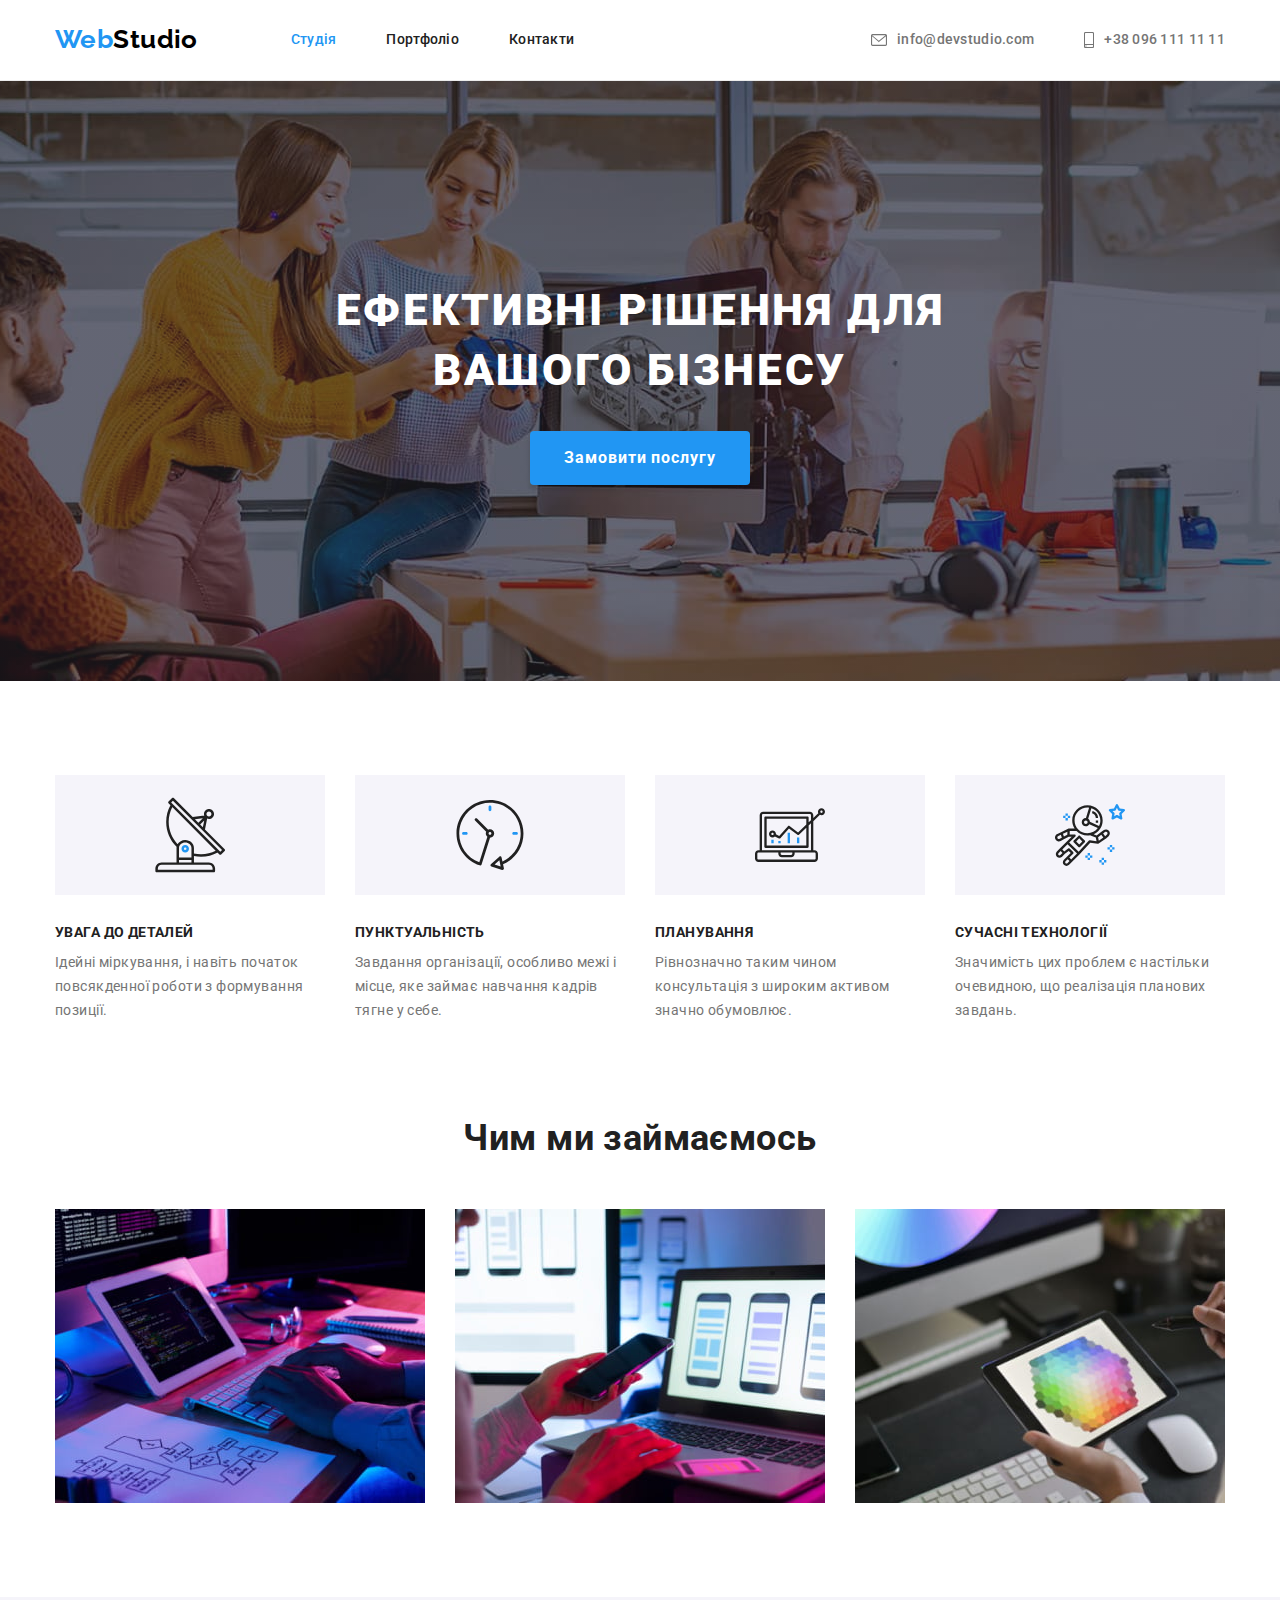
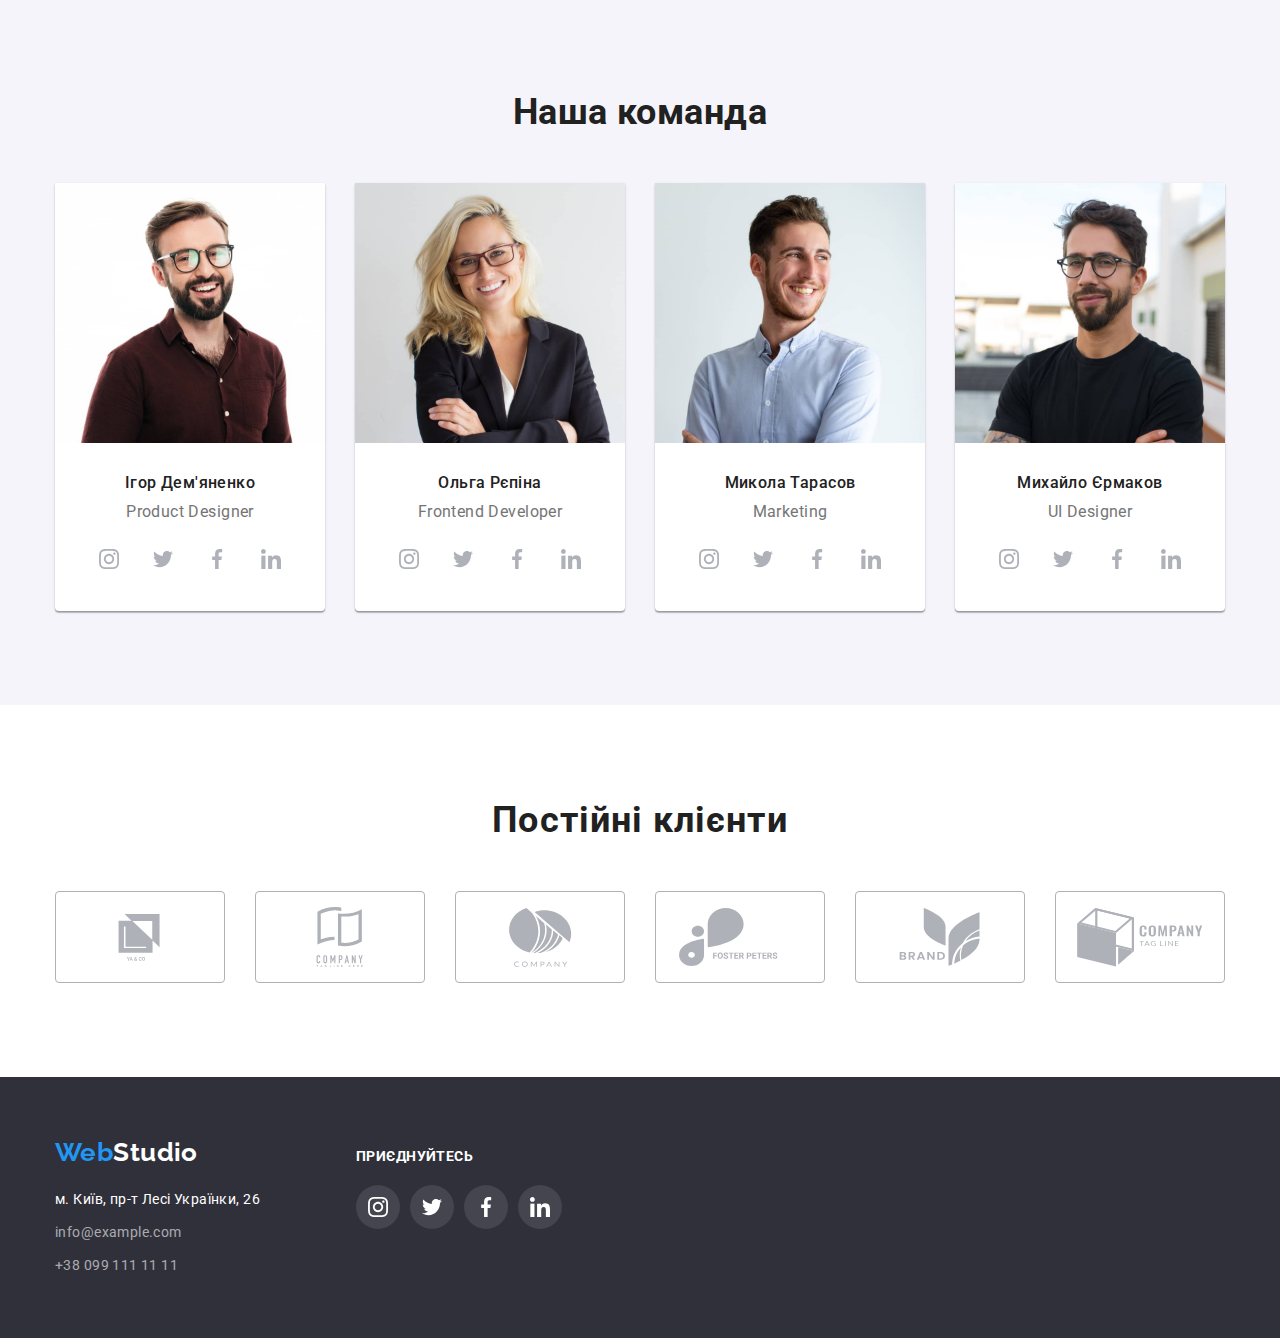
==== commit 54afbf42: "Update css html" ====
--- a/index.html
+++ b/index.html
@@ -347,62 +347,50 @@
             <ul class="clients-list">
                 <li class="clients-item">
                     <a class="clients-link" href="#">
-                        <div class="clients-border">
                             <svg class="clients-logo" widht="106" height="60px" aria-label="Перша компанія">
-                                <use href="./images/symbol-defs.svg#icon-company-1">
+                                <use href="./images/sprite.svg#icon-company-1">
                                 </use> 
                             </svg>
-                        </div>
-                    </a>
-                </li>
-                <li class="clients-item">
-                    <a class="clients-link" href="#">
-                        <div class="clients-border">
-                            <svg class="clients-logo" widht="106" height="60px" aria-label="Перша компанія">
+                    </a>
+                </li>
+                <li class="clients-item">
+                    <a class="clients-link" href="#">
+                            <svg class="clients-logo" widht="106" height="60px" aria-label="Друга компанія">
                                 <use href="./images/symbol-defs.svg#icon-company-2">
                                 </use>
                             </svg>
-                        </div>
-                    </a>
-                </li>
-                <li class="clients-item">
-                    <a class="clients-link" href="#">
-                        <div class="clients-border">
-                            <svg class="clients-logo" widht="106" height="60px" aria-label="Перша компанія">
+                    </a>
+                </li>
+                <li class="clients-item">
+                    <a class="clients-link" href="#">
+                            <svg class="clients-logo" widht="106" height="60px" aria-label="Третя компанія">
                                 <use href="./images/symbol-defs.svg#icon-company-3">
                                 </use>
                             </svg>
-                        </div>
-                    </a>
-                </li>
-                <li class="clients-item">
-                    <a class="clients-link" href="#">
-                        <div class="clients-border">
-                            <svg class="clients-logo" widht="106" height="60px" aria-label="Перша компанія">
+                    </a>
+                </li>
+                <li class="clients-item">
+                    <a class="clients-link" href="#">
+                            <svg class="clients-logo" widht="106" height="60px" aria-label="Четверта компанія">
                                 <use href="./images/symbol-defs.svg#icon-company-4">
                                 </use>
                             </svg>
-                        </div>
-                    </a>
-                </li>
-                <li class="clients-item">
-                    <a class="clients-link" href="#">
-                        <div class="clients-border">
-                            <svg class="clients-logo" widht="106" height="60px" aria-label="Перша компанія">
+                    </a>
+                </li>
+                <li class="clients-item">
+                    <a class="clients-link" href="#">
+                            <svg class="clients-logo" widht="106" height="60px" aria-label="П'ята компанія">
                                 <use href="./images/symbol-defs.svg#icon-company-5">
                                 </use>
                             </svg>
-                        </div>
-                    </a>
-                </li>
-                <li class="clients-item">
-                    <a class="clients-link" href="#">
-                        <div class="clients-border">
-                            <svg class="clients-logo" widht="106" height="60px" aria-label="Перша компанія">
+                    </a>
+                </li>
+                <li class="clients-item">
+                    <a class="clients-link" href="#">
+                            <svg class="clients-logo" widht="106" height="60px" aria-label="Шоста компанія">
                                 <use href="./images/symbol-defs.svg#icon-company-6">
                                 </use>
                             </svg>
-                        </div>
                     </a>
                 </li>
             </ul>
@@ -416,9 +404,9 @@
             <a class="footer-logo" href="./index.html"><span class="logo-web">Web</span>Studio</a>
             <address class="footer-item">
                 <ul>
-                    <li class="address-item"><a
-                            href="https://www.google.com/maps/place/бульвар+Лесі+Українки,+26,+Київ,+02000/@50.4265807,30.5361971,17z/data=!3m1!4b1!4m5!3m4!1s0x40d4cf0e033ecbe9:0x57a4dffefec77da0!8m2!3d50.4265807!4d30.5383858"
-                            target="_blank" rel="noreferrer noopener" class="address-map-link">м. Київ, пр-т Лесі
+                    <li class="address-item">
+                        <a class="address-map-link" href="https://www.google.com/maps/place/бульвар+Лесі+Українки,+26,+Київ,+02000/@50.4265807,30.5361971,17z/data=!3m1!4b1!4m5!3m4!1s0x40d4cf0e033ecbe9:0x57a4dffefec77da0!8m2!3d50.4265807!4d30.5383858"
+                            target="_blank" rel="noreferrer noopener" >м. Київ, пр-т Лесі
                             Українки, 26</a></li>
                     <li class="address-item">
                         <a class="footer-contacts" href="mailto:info@example.com">info@example.com</a>
--- a/css/styles.css
+++ b/css/styles.css
@@ -354,24 +354,29 @@
     fill: var(--client-color);
 }
 
-.clients-border{
-    display: flex;
-    justify-content: center;
-    align-items: center;
+.clients-item{
     width: 170px;
     height: 92px;
     border: 1px solid var(--client-color);
     border-radius: 4px;
 }
 
+.clients-link{
+    display: flex;
+    justify-content: center;
+    align-items: center;
+    width: 100%;
+    height: 100%;
+}
+
+.clients-item:hover,
+.clients-item:focus  {
+    border-color: var(--accent-color);
+}
+
 .clients-link:hover .clients-logo,
 .clients-link:focus .clients-logo{
     fill: var(--accent-color);
-}
-
-.clients-link:hover .clients-border,
-.clients-link:focus .clients-border{
-    border-color: var(--accent-color);
 }
 
 /* Page portfolio */
@@ -541,7 +546,9 @@
 }
 
 .footer-contacts:hover,
-.footer-contacts:focus{
+.footer-contacts:focus,
+.address-map-link:hover,
+.address-map-link:focus{
     color: var(--accent-color);
 }
 
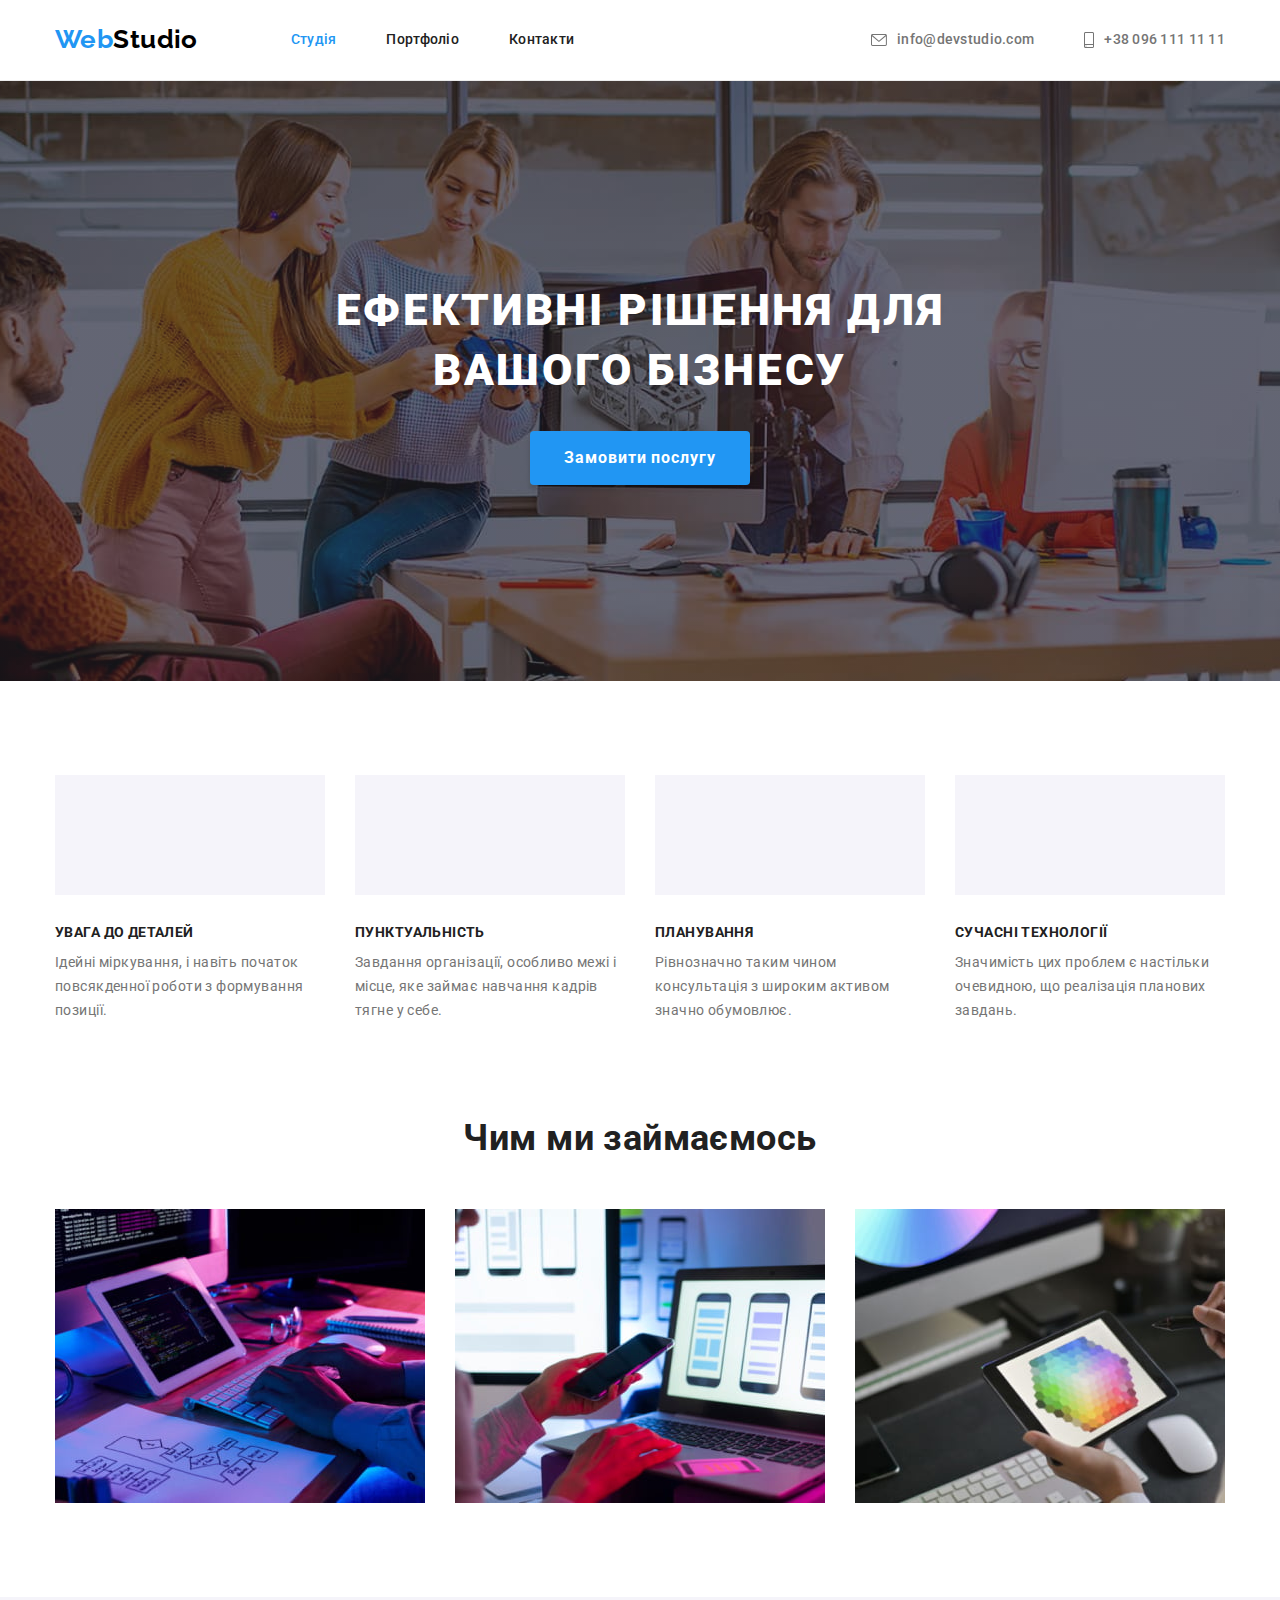
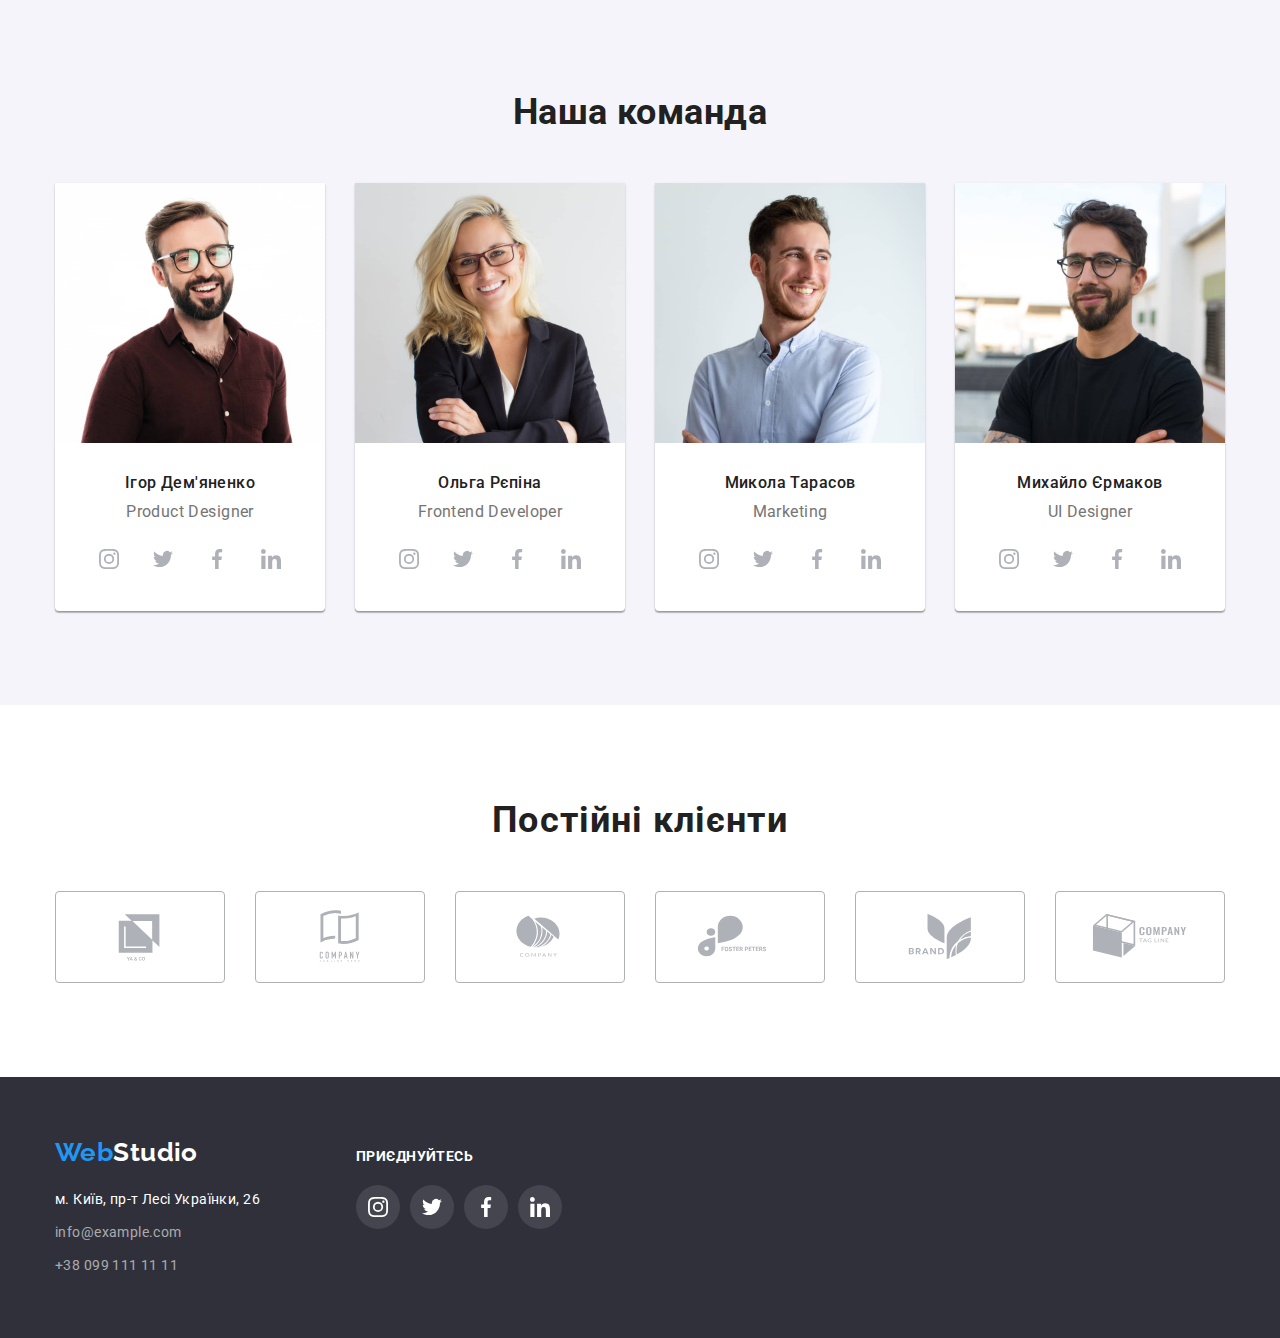
==== commit b033882b: "Update html css" ====
--- a/index.html
+++ b/index.html
@@ -347,15 +347,15 @@
             <ul class="clients-list">
                 <li class="clients-item">
                     <a class="clients-link" href="#">
-                            <svg class="clients-logo" widht="106" height="60px" aria-label="Перша компанія">
-                                <use href="./images/sprite.svg#icon-company-1">
+                            <svg class="clients-logo" width="106" height="60px" aria-label="Перша компанія">
+                                <use href="./images/symbol-defs.svg#icon-company-1">
                                 </use> 
                             </svg>
                     </a>
                 </li>
                 <li class="clients-item">
                     <a class="clients-link" href="#">
-                            <svg class="clients-logo" widht="106" height="60px" aria-label="Друга компанія">
+                            <svg class="clients-logo" width="106" height="60px" aria-label="Друга компанія">
                                 <use href="./images/symbol-defs.svg#icon-company-2">
                                 </use>
                             </svg>
@@ -363,7 +363,7 @@
                 </li>
                 <li class="clients-item">
                     <a class="clients-link" href="#">
-                            <svg class="clients-logo" widht="106" height="60px" aria-label="Третя компанія">
+                            <svg class="clients-logo" width="106" height="60px" aria-label="Третя компанія">
                                 <use href="./images/symbol-defs.svg#icon-company-3">
                                 </use>
                             </svg>
@@ -371,7 +371,7 @@
                 </li>
                 <li class="clients-item">
                     <a class="clients-link" href="#">
-                            <svg class="clients-logo" widht="106" height="60px" aria-label="Четверта компанія">
+                            <svg class="clients-logo" width="106" height="60px" aria-label="Четверта компанія">
                                 <use href="./images/symbol-defs.svg#icon-company-4">
                                 </use>
                             </svg>
@@ -379,7 +379,7 @@
                 </li>
                 <li class="clients-item">
                     <a class="clients-link" href="#">
-                            <svg class="clients-logo" widht="106" height="60px" aria-label="П'ята компанія">
+                            <svg class="clients-logo" width="106" height="60px" aria-label="П'ята компанія">
                                 <use href="./images/symbol-defs.svg#icon-company-5">
                                 </use>
                             </svg>
@@ -387,7 +387,7 @@
                 </li>
                 <li class="clients-item">
                     <a class="clients-link" href="#">
-                            <svg class="clients-logo" widht="106" height="60px" aria-label="Шоста компанія">
+                            <svg class="clients-logo" width="106" height="60px" aria-label="Шоста компанія">
                                 <use href="./images/symbol-defs.svg#icon-company-6">
                                 </use>
                             </svg>
--- a/css/styles.css
+++ b/css/styles.css
@@ -335,6 +335,7 @@
 }
 
 /* clients */
+
 .clients-title{
     color: var(--title-text-color);
     font-weight: 700;
@@ -345,14 +346,15 @@
     margin-bottom: 50px;
 }
 
+.clients-logo {
+    fill: var(--client-color);
+}
+
 .clients-list{
     display: flex;
     justify-content: space-between;
 }
 
-.clients-logo{
-    fill: var(--client-color);
-}
 
 .clients-item{
     width: 170px;
